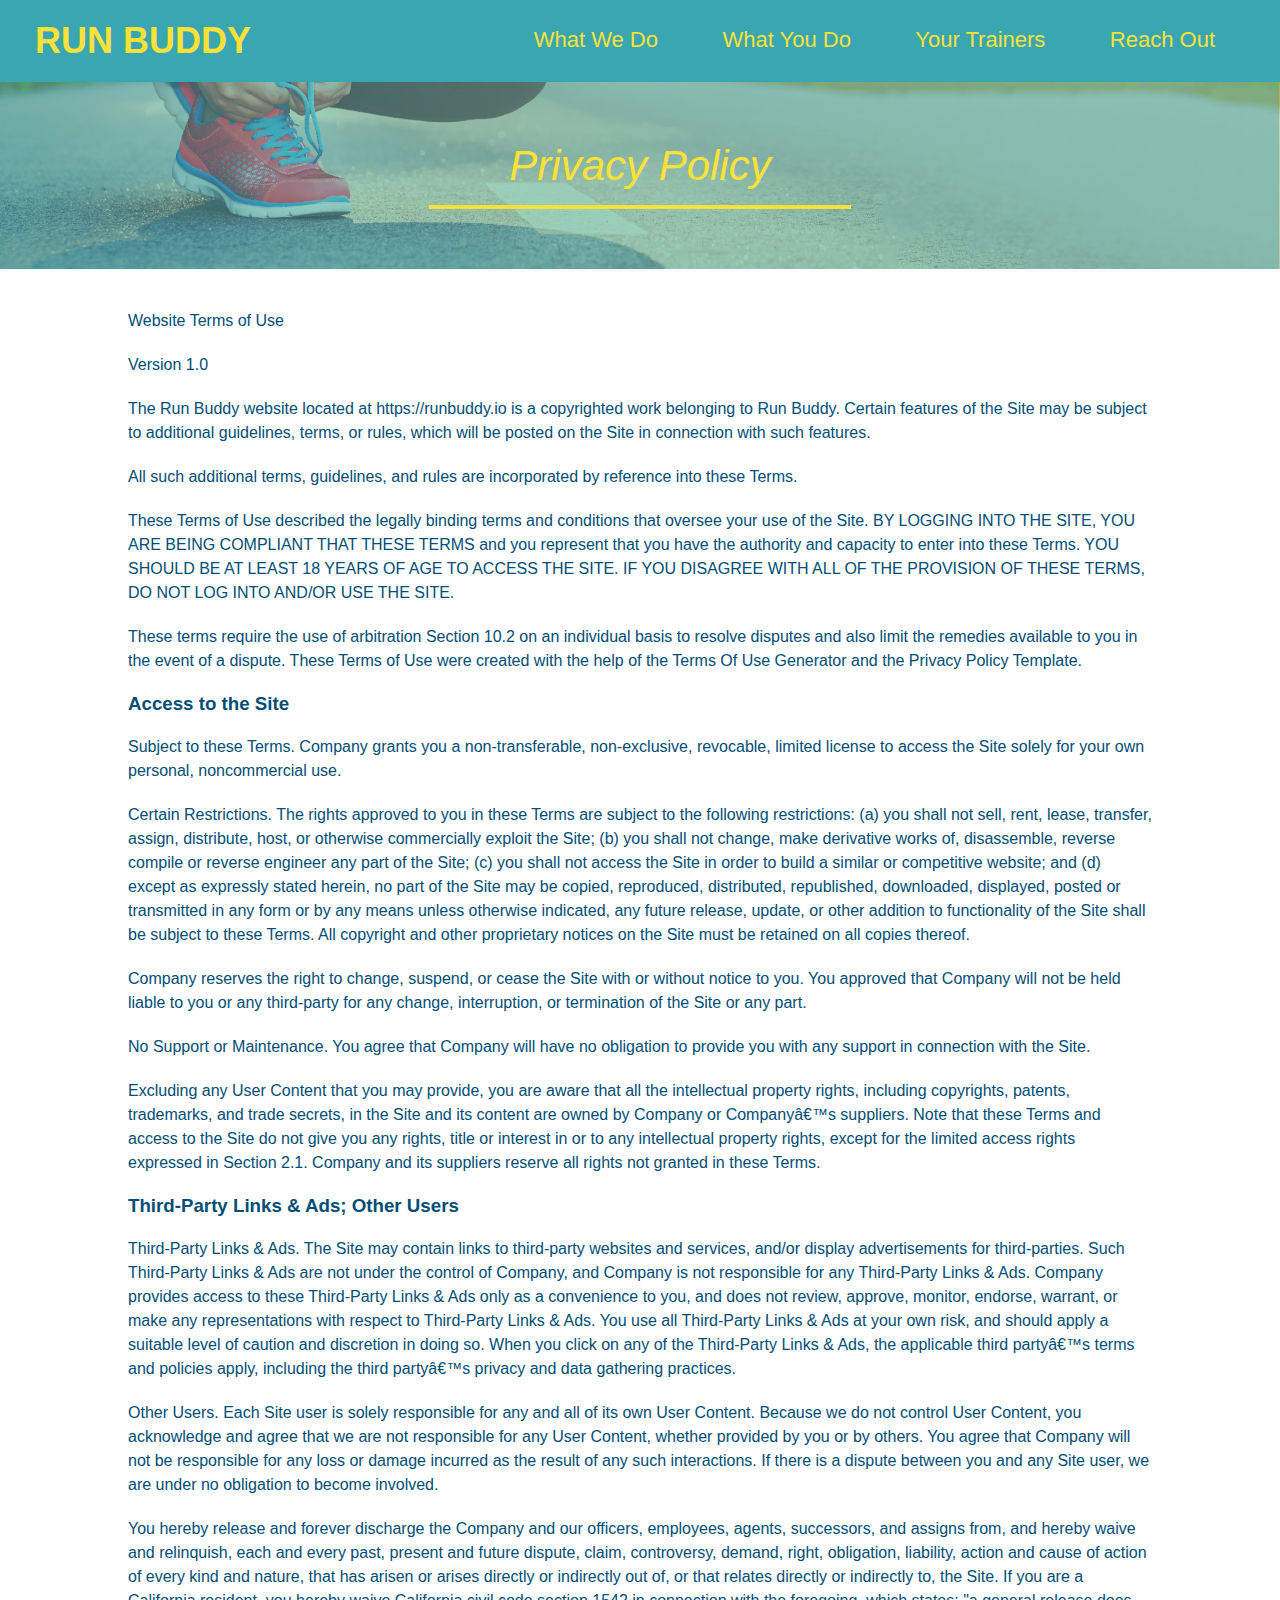
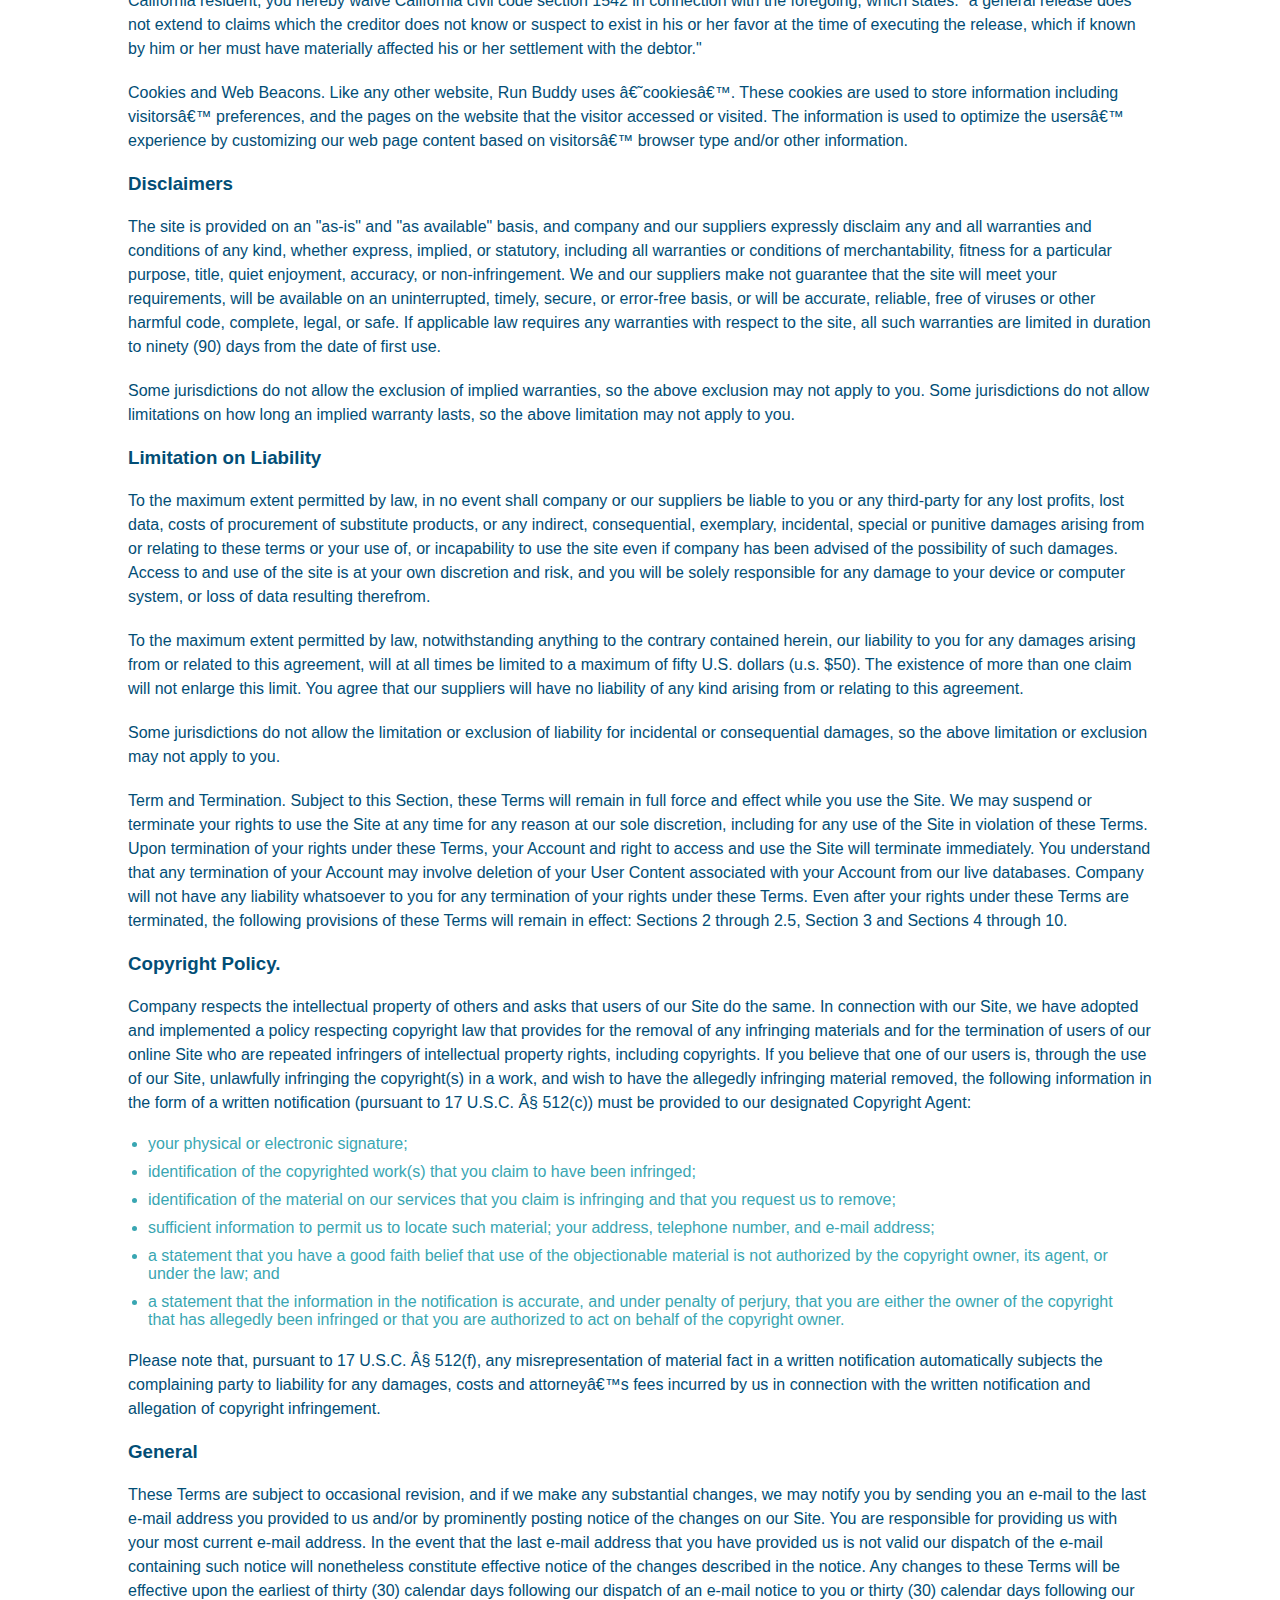
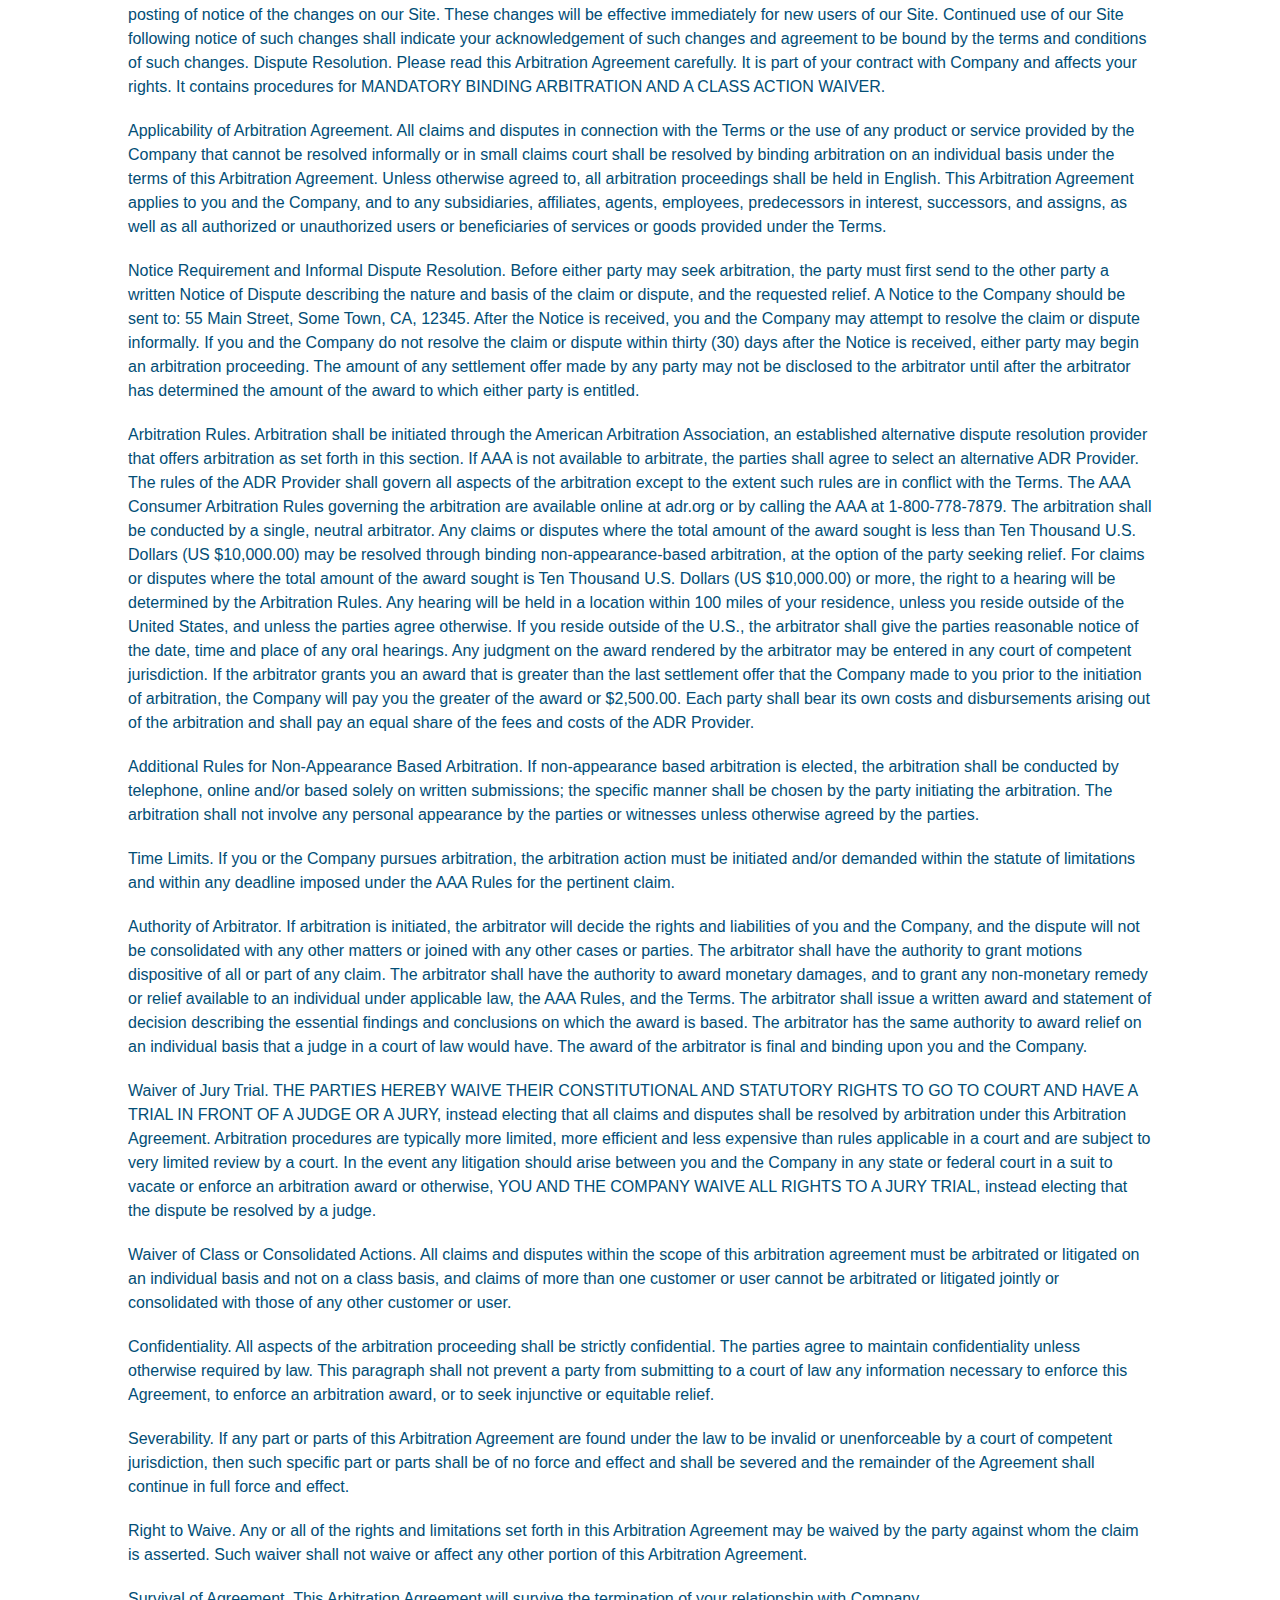
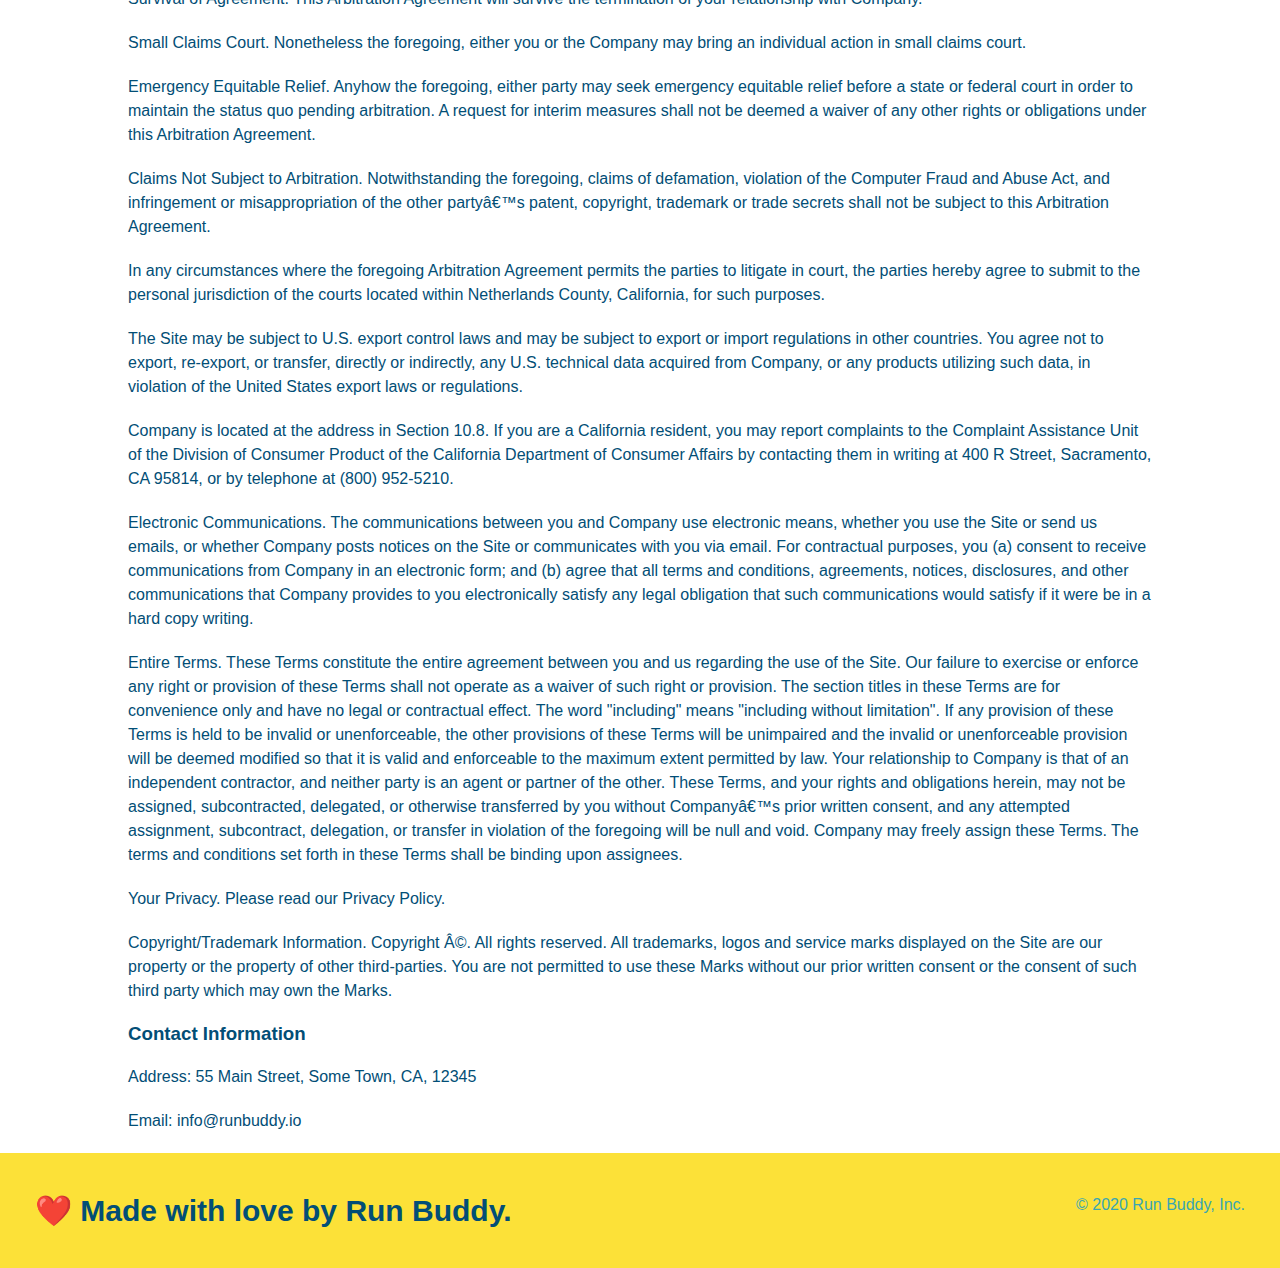
==== privacy-policy.html @ 2aa18a84 "Initial Commit" ====
<!DOCTYPE html>
<html lang="en">

<head>
    <!-- UTF-8 vs ASCII allows for symbols emojis and foreign languages -->
    <meta charset="UTF-8" />
    <Title>Privacy Policy - Run Buddy</Title>

    <link rel="stylesheet" href="./assets/css/style.css" />
    <link rel="stylesheet" href="./assets/css/secondary-styles.css" />
</head>

<body>
    <!-- navigation -->
    <header>
        <h1><a href="./index.html">RUN BUDDY</a></h1>
        <nav>
            <!-- Unordered List element -->
            <ul>
                <!-- List item element -->
                <li>
                    <!-- Anchor element -->
                    <a href="./index.html#what-we-do">What We Do</a>
                </li>
                <li>
                    <a href="./index.html#what-you-do">What You Do</a>
                </li>
                <li>
                    <a href="./index.html#your-trainers">Your Trainers</a>
                </li>
                <li>
                    <a href="./index.html#reach-out">Reach Out</a>
                </li>
            </ul>
        </nav>
    </header>
    <!-- hero/jumbotron -->
    <section class="hero">
        <h2 class="page-title">
            Privacy Policy
          </h2>
        
    </section>
    <article class="secondary-content">
        
      <p>
        Website Terms of Use
      </p>

      <p>
        Version 1.0
      </p>

      <p>
        The Run Buddy website located at https://runbuddy.io is a copyrighted work belonging to Run Buddy. Certain
        features of the Site may be subject to additional guidelines, terms, or rules, which will be posted on the Site
        in connection with such features.
      </p>

      <p>
        All such additional terms, guidelines, and rules are incorporated by reference into these Terms.
      </p>

      <p>
        These Terms of Use described the legally binding terms and conditions that oversee your use of the Site. BY
        LOGGING INTO THE SITE, YOU ARE BEING COMPLIANT THAT THESE TERMS and you represent that you have the authority
        and capacity to enter into these Terms. YOU SHOULD BE AT LEAST 18 YEARS OF AGE TO ACCESS THE SITE. IF YOU
        DISAGREE WITH ALL OF THE PROVISION OF THESE TERMS, DO NOT LOG INTO AND/OR USE THE SITE.
      </p>

      <p>
        These terms require the use of arbitration Section 10.2 on an individual basis to resolve disputes and also
        limit the remedies available to you in the event of a dispute. These Terms of Use were created with the help of
        the Terms Of Use Generator and the Privacy Policy Template.
      </p>

      <h3>
        Access to the Site
      </h3>

      <p>
        Subject to these Terms. Company grants you a non-transferable, non-exclusive, revocable, limited license to
        access the Site solely for your own personal, noncommercial use.
      </p>

      <p>
        Certain Restrictions. The rights approved to you in these Terms are subject to the following restrictions: (a)
        you shall not sell, rent, lease, transfer, assign, distribute, host, or otherwise commercially exploit the Site;
        (b) you shall not change, make derivative works of, disassemble, reverse compile or reverse engineer any part of
        the Site; (c) you shall not access the Site in order to build a similar or competitive website; and (d) except
        as expressly stated herein, no part of the Site may be copied, reproduced, distributed, republished, downloaded,
        displayed, posted or transmitted in any form or by any means unless otherwise indicated, any future release,
        update, or other addition to functionality of the Site shall be subject to these Terms. All copyright and other
        proprietary notices on the Site must be retained on all copies thereof.
      </p>

      <p>
        Company reserves the right to change, suspend, or cease the Site with or without notice to you. You approved
        that Company will not be held liable to you or any third-party for any change, interruption, or termination of
        the Site or any part.
      </p>

      <p>
        No Support or Maintenance. You agree that Company will have no obligation to provide you with any support in
        connection with the Site.
      </p>

      <p>
        Excluding any User Content that you may provide, you are aware that all the intellectual property rights,
        including copyrights, patents, trademarks, and trade secrets, in the Site and its content are owned by Company
        or Companyâ€™s suppliers. Note that these Terms and access to the Site do not give you any rights, title or
        interest in or to any intellectual property rights, except for the limited access rights expressed in Section
        2.1. Company and its suppliers reserve all rights not granted in these Terms.
      </p>

      <h3>
        Third-Party Links & Ads; Other Users
      </h3>

      <p>
        Third-Party Links & Ads. The Site may contain links to third-party websites and services, and/or display
        advertisements for third-parties. Such Third-Party Links & Ads are not under the control of Company, and Company
        is not responsible for any Third-Party Links & Ads. Company provides access to these Third-Party Links & Ads
        only as a convenience to you, and does not review, approve, monitor, endorse, warrant, or make any
        representations with respect to Third-Party Links & Ads. You use all Third-Party Links & Ads at your own risk,
        and should apply a suitable level of caution and discretion in doing so. When you click on any of the
        Third-Party Links & Ads, the applicable third partyâ€™s terms and policies apply, including the third partyâ€™s
        privacy and data gathering practices.
      </p>

      <p>
        Other Users. Each Site user is solely responsible for any and all of its own User Content. Because we do not
        control User Content, you acknowledge and agree that we are not responsible for any User Content, whether
        provided by you or by others. You agree that Company will not be responsible for any loss or damage incurred as
        the result of any such interactions. If there is a dispute between you and any Site user, we are under no
        obligation to become involved.
      </p>

      <p>
        You hereby release and forever discharge the Company and our officers, employees, agents, successors, and
        assigns from, and hereby waive and relinquish, each and every past, present and future dispute, claim,
        controversy, demand, right, obligation, liability, action and cause of action of every kind and nature, that has
        arisen or arises directly or indirectly out of, or that relates directly or indirectly to, the Site. If you are
        a California resident, you hereby waive California civil code section 1542 in connection with the foregoing,
        which states: "a general release does not extend to claims which the creditor does not know or suspect to exist
        in his or her favor at the time of executing the release, which if known by him or her must have materially
        affected his or her settlement with the debtor."
      </p>

      <p>
        Cookies and Web Beacons. Like any other website, Run Buddy uses â€˜cookiesâ€™. These cookies are used to store
        information including visitorsâ€™ preferences, and the pages on the website that the visitor accessed or visited.
        The information is used to optimize the usersâ€™ experience by customizing our web page content based on visitorsâ€™
        browser type and/or other information.
      </p>

      <h3>
        Disclaimers
      </h3>

      <p>
        The site is provided on an "as-is" and "as available" basis, and company and our suppliers expressly disclaim
        any and all warranties and conditions of any kind, whether express, implied, or statutory, including all
        warranties or conditions of merchantability, fitness for a particular purpose, title, quiet enjoyment, accuracy,
        or non-infringement. We and our suppliers make not guarantee that the site will meet your requirements, will be
        available on an uninterrupted, timely, secure, or error-free basis, or will be accurate, reliable, free of
        viruses or other harmful code, complete, legal, or safe. If applicable law requires any warranties with respect
        to the site, all such warranties are limited in duration to ninety (90) days from the date of first use.
      </p>

      <p>
        Some jurisdictions do not allow the exclusion of implied warranties, so the above exclusion may not apply to
        you. Some jurisdictions do not allow limitations on how long an implied warranty lasts, so the above limitation
        may not apply to you.
      </p>

      <h3>
        Limitation on Liability
      </h3>

      <p>
        To the maximum extent permitted by law, in no event shall company or our suppliers be liable to you or any
        third-party for any lost profits, lost data, costs of procurement of substitute products, or any indirect,
        consequential, exemplary, incidental, special or punitive damages arising from or relating to these terms or
        your use of, or incapability to use the site even if company has been advised of the possibility of such
        damages. Access to and use of the site is at your own discretion and risk, and you will be solely responsible
        for any damage to your device or computer system, or loss of data resulting therefrom.
      </p>

      <p>
        To the maximum extent permitted by law, notwithstanding anything to the contrary contained herein, our liability
        to you for any damages arising from or related to this agreement, will at all times be limited to a maximum of
        fifty U.S. dollars (u.s. $50). The existence of more than one claim will not enlarge this limit. You agree that
        our suppliers will have no liability of any kind arising from or relating to this agreement.
      </p>

      <p>
        Some jurisdictions do not allow the limitation or exclusion of liability for incidental or consequential
        damages, so the above limitation or exclusion may not apply to you.
      </p>

      <p>
        Term and Termination. Subject to this Section, these Terms will remain in full force and effect while you use
        the Site. We may suspend or terminate your rights to use the Site at any time for any reason at our sole
        discretion, including for any use of the Site in violation of these Terms. Upon termination of your rights under
        these Terms, your Account and right to access and use the Site will terminate immediately. You understand that
        any termination of your Account may involve deletion of your User Content associated with your Account from our
        live databases. Company will not have any liability whatsoever to you for any termination of your rights under
        these Terms. Even after your rights under these Terms are terminated, the following provisions of these Terms
        will remain in effect: Sections 2 through 2.5, Section 3 and Sections 4 through 10.
      </p>

      <h3>
        Copyright Policy.
      </h3>

      <p>
        Company respects the intellectual property of others and asks that users of our Site do the same. In connection
        with our Site, we have adopted and implemented a policy respecting copyright law that provides for the removal
        of any infringing materials and for the termination of users of our online Site who are repeated infringers of
        intellectual property rights, including copyrights. If you believe that one of our users is, through the use of
        our Site, unlawfully infringing the copyright(s) in a work, and wish to have the allegedly infringing material
        removed, the following information in the form of a written notification (pursuant to 17 U.S.C. Â§ 512(c)) must
        be provided to our designated Copyright Agent:
      </p>

      <ul>
        <li>
          your physical or electronic signature;
        </li>
        <li>
          identification of the copyrighted work(s) that you claim to have been infringed;
        </li>
        <li>
          identification of the material on our services that you claim is infringing and that you request us to remove;
        </li>
        <li>
          sufficient information to permit us to locate such material; your address, telephone number, and e-mail
          address;
        </li>
        <li>
          a statement that you have a good faith belief that use of the objectionable material is not authorized by the
          copyright owner, its agent, or under the law; and
        </li>
        <li>
          a statement that the information in the notification is accurate, and under penalty of perjury, that you are
          either the owner of the copyright that has allegedly been infringed or that you are authorized to act on
          behalf of the copyright owner.
        </li>
      </ul>

      <p>
        Please note that, pursuant to 17 U.S.C. Â§ 512(f), any misrepresentation of material fact in a written
        notification automatically subjects the complaining party to liability for any damages, costs and attorneyâ€™s
        fees incurred by us in connection with the written notification and allegation of copyright infringement.
      </p>

      <h3>
        General
      </h3>

      <p>
        These Terms are subject to occasional revision, and if we make any substantial changes, we may notify you by
        sending you an e-mail to the last e-mail address you provided to us and/or by prominently posting notice of the
        changes on our Site. You are responsible for providing us with your most current e-mail address. In the event
        that the last e-mail address that you have provided us is not valid our dispatch of the e-mail containing such
        notice will nonetheless constitute effective notice of the changes described in the notice. Any changes to these
        Terms will be effective upon the earliest of thirty (30) calendar days following our dispatch of an e-mail
        notice to you or thirty (30) calendar days following our posting of notice of the changes on our Site. These
        changes will be effective immediately for new users of our Site. Continued use of our Site following notice of
        such changes shall indicate your acknowledgement of such changes and agreement to be bound by the terms and
        conditions of such changes. Dispute Resolution. Please read this Arbitration Agreement carefully. It is part of
        your contract with Company and affects your rights. It contains procedures for MANDATORY BINDING ARBITRATION AND
        A CLASS ACTION WAIVER.
      </p>

      <p>
        Applicability of Arbitration Agreement. All claims and disputes in connection with the Terms or the use of any
        product or service provided by the Company that cannot be resolved informally or in small claims court shall be
        resolved by binding arbitration on an individual basis under the terms of this Arbitration Agreement. Unless
        otherwise agreed to, all arbitration proceedings shall be held in English. This Arbitration Agreement applies to
        you and the Company, and to any subsidiaries, affiliates, agents, employees, predecessors in interest,
        successors, and assigns, as well as all authorized or unauthorized users or beneficiaries of services or goods
        provided under the Terms.
      </p>

      <p>
        Notice Requirement and Informal Dispute Resolution. Before either party may seek arbitration, the party must
        first send to the other party a written Notice of Dispute describing the nature and basis of the claim or
        dispute, and the requested relief. A Notice to the Company should be sent to: 55 Main Street, Some Town, CA,
        12345. After the Notice is received, you and the Company may attempt to resolve the claim or dispute informally.
        If you and the Company do not resolve the claim or dispute within thirty (30) days after the Notice is received,
        either party may begin an arbitration proceeding. The amount of any settlement offer made by any party may not
        be disclosed to the arbitrator until after the arbitrator has determined the amount of the award to which either
        party is entitled.
      </p>

      <p>
        Arbitration Rules. Arbitration shall be initiated through the American Arbitration Association, an established
        alternative dispute resolution provider that offers arbitration as set forth in this section. If AAA is not
        available to arbitrate, the parties shall agree to select an alternative ADR Provider. The rules of the ADR
        Provider shall govern all aspects of the arbitration except to the extent such rules are in conflict with the
        Terms. The AAA Consumer Arbitration Rules governing the arbitration are available online at adr.org or by
        calling the AAA at 1-800-778-7879. The arbitration shall be conducted by a single, neutral arbitrator. Any
        claims or disputes where the total amount of the award sought is less than Ten Thousand U.S. Dollars (US
        $10,000.00) may be resolved through binding non-appearance-based arbitration, at the option of the party seeking
        relief. For claims or disputes where the total amount of the award sought is Ten Thousand U.S. Dollars (US
        $10,000.00) or more, the right to a hearing will be determined by the Arbitration Rules. Any hearing will be
        held in a location within 100 miles of your residence, unless you reside outside of the United States, and
        unless the parties agree otherwise. If you reside outside of the U.S., the arbitrator shall give the parties
        reasonable notice of the date, time and place of any oral hearings. Any judgment on the award rendered by the
        arbitrator may be entered in any court of competent jurisdiction. If the arbitrator grants you an award that is
        greater than the last settlement offer that the Company made to you prior to the initiation of arbitration, the
        Company will pay you the greater of the award or $2,500.00. Each party shall bear its own costs and
        disbursements arising out of the arbitration and shall pay an equal share of the fees and costs of the ADR
        Provider.
      </p>

      <p>
        Additional Rules for Non-Appearance Based Arbitration. If non-appearance based arbitration is elected, the
        arbitration shall be conducted by telephone, online and/or based solely on written submissions; the specific
        manner shall be chosen by the party initiating the arbitration. The arbitration shall not involve any personal
        appearance by the parties or witnesses unless otherwise agreed by the parties.
      </p>

      <p>
        Time Limits. If you or the Company pursues arbitration, the arbitration action must be initiated and/or demanded
        within the statute of limitations and within any deadline imposed under the AAA Rules for the pertinent claim.
      </p>

      <p>
        Authority of Arbitrator. If arbitration is initiated, the arbitrator will decide the rights and liabilities of
        you and the Company, and the dispute will not be consolidated with any other matters or joined with any other
        cases or parties. The arbitrator shall have the authority to grant motions dispositive of all or part of any
        claim. The arbitrator shall have the authority to award monetary damages, and to grant any non-monetary remedy
        or relief available to an individual under applicable law, the AAA Rules, and the Terms. The arbitrator shall
        issue a written award and statement of decision describing the essential findings and conclusions on which the
        award is based. The arbitrator has the same authority to award relief on an individual basis that a judge in a
        court of law would have. The award of the arbitrator is final and binding upon you and the Company.
      </p>

      <p>
        Waiver of Jury Trial. THE PARTIES HEREBY WAIVE THEIR CONSTITUTIONAL AND STATUTORY RIGHTS TO GO TO COURT AND HAVE
        A TRIAL IN FRONT OF A JUDGE OR A JURY, instead electing that all claims and disputes shall be resolved by
        arbitration under this Arbitration Agreement. Arbitration procedures are typically more limited, more efficient
        and less expensive than rules applicable in a court and are subject to very limited review by a court. In the
        event any litigation should arise between you and the Company in any state or federal court in a suit to vacate
        or enforce an arbitration award or otherwise, YOU AND THE COMPANY WAIVE ALL RIGHTS TO A JURY TRIAL, instead
        electing that the dispute be resolved by a judge.
      </p>

      <p>
        Waiver of Class or Consolidated Actions. All claims and disputes within the scope of this arbitration agreement
        must be arbitrated or litigated on an individual basis and not on a class basis, and claims of more than one
        customer or user cannot be arbitrated or litigated jointly or consolidated with those of any other customer or
        user.
      </p>

      <p>
        Confidentiality. All aspects of the arbitration proceeding shall be strictly confidential. The parties agree to
        maintain confidentiality unless otherwise required by law. This paragraph shall not prevent a party from
        submitting to a court of law any information necessary to enforce this Agreement, to enforce an arbitration
        award, or to seek injunctive or equitable relief.
      </p>

      <p>
        Severability. If any part or parts of this Arbitration Agreement are found under the law to be invalid or
        unenforceable by a court of competent jurisdiction, then such specific part or parts shall be of no force and
        effect and shall be severed and the remainder of the Agreement shall continue in full force and effect.
      </p>

      <p>
        Right to Waive. Any or all of the rights and limitations set forth in this Arbitration Agreement may be waived
        by the party against whom the claim is asserted. Such waiver shall not waive or affect any other portion of this
        Arbitration Agreement.
      </p>

      <p>
        Survival of Agreement. This Arbitration Agreement will survive the termination of your relationship with
        Company.
      </p>

      <p>
        Small Claims Court. Nonetheless the foregoing, either you or the Company may bring an individual action in small
        claims court.
      </p>

      <p>
        Emergency Equitable Relief. Anyhow the foregoing, either party may seek emergency equitable relief before a
        state or federal court in order to maintain the status quo pending arbitration. A request for interim measures
        shall not be deemed a waiver of any other rights or obligations under this Arbitration Agreement.
      </p>

      <p>
        Claims Not Subject to Arbitration. Notwithstanding the foregoing, claims of defamation, violation of the
        Computer Fraud and Abuse Act, and infringement or misappropriation of the other partyâ€™s patent, copyright,
        trademark or trade secrets shall not be subject to this Arbitration Agreement.
      </p>

      <p>
        In any circumstances where the foregoing Arbitration Agreement permits the parties to litigate in court, the
        parties hereby agree to submit to the personal jurisdiction of the courts located within Netherlands County,
        California, for such purposes.
      </p>

      <p>
        The Site may be subject to U.S. export control laws and may be subject to export or import regulations in other
        countries. You agree not to export, re-export, or transfer, directly or indirectly, any U.S. technical data
        acquired from Company, or any products utilizing such data, in violation of the United States export laws or
        regulations.
      </p>

      <p>
        Company is located at the address in Section 10.8. If you are a California resident, you may report complaints
        to the Complaint Assistance Unit of the Division of Consumer Product of the California Department of Consumer
        Affairs by contacting them in writing at 400 R Street, Sacramento, CA 95814, or by telephone at (800) 952-5210.
      </p>

      <p>
        Electronic Communications. The communications between you and Company use electronic means, whether you use the
        Site or send us emails, or whether Company posts notices on the Site or communicates with you via email. For
        contractual purposes, you (a) consent to receive communications from Company in an electronic form; and (b)
        agree that all terms and conditions, agreements, notices, disclosures, and other communications that Company
        provides to you electronically satisfy any legal obligation that such communications would satisfy if it were be
        in a hard copy writing.
      </p>

      <p>
        Entire Terms. These Terms constitute the entire agreement between you and us regarding the use of the Site. Our
        failure to exercise or enforce any right or provision of these Terms shall not operate as a waiver of such right
        or provision. The section titles in these Terms are for convenience only and have no legal or contractual
        effect. The word "including" means "including without limitation". If any provision of these Terms is held to be
        invalid or unenforceable, the other provisions of these Terms will be unimpaired and the invalid or
        unenforceable provision will be deemed modified so that it is valid and enforceable to the maximum extent
        permitted by law. Your relationship to Company is that of an independent contractor, and neither party is an
        agent or partner of the other. These Terms, and your rights and obligations herein, may not be assigned,
        subcontracted, delegated, or otherwise transferred by you without Companyâ€™s prior written consent, and any
        attempted assignment, subcontract, delegation, or transfer in violation of the foregoing will be null and void.
        Company may freely assign these Terms. The terms and conditions set forth in these Terms shall be binding upon
        assignees.
      </p>

      <p>
        Your Privacy. Please read our Privacy Policy.
      </p>

      <p>
        Copyright/Trademark Information. Copyright Â©. All rights reserved. All trademarks, logos and service marks
        displayed on the Site are our property or the property of other third-parties. You are not permitted to use
        these Marks without our prior written consent or the consent of such third party which may own the Marks.
      </p>

      <h3>
        Contact Information
      </h3>

      <p>
        Address: 55 Main Street, Some Town, CA, 12345
      </p>

      <p>
        Email: info@runbuddy.io
      </p>

    </article>


    <!-- footer -->
    <footer>
        <h2>❤️ Made with love by Run Buddy.</h2>
        <div>
            &copy; 2020 Run Buddy, Inc.
        </div>
    </footer>

</body>

</html>
---- assets/css/style.css ----
/* Global Styles */
* {
     margin: 0;
     padding: 0;
     box-sizing: border-box;
}
body{
     color: #39a6b2;
     font-family: Helvetica, Arial, sans-serif;
}
section {
     padding: 60px;
}
.text-left {
     text-align: left;
   }
   
.text-right {
     text-align: right;
   }
/* End Global styles */

/* Header Styles */
header{
     padding: 20px 35px;
     background-color: #39a6b2;
}
header h1{
     font-weight: bold;
     font-size: 36px;
     color: #fce138;
     margin: 0;
     display: inline;
}
header a {
     color: #fce138;
     text-decoration: none;
}
header nav{
     float: right;
     margin: 7px 0;
}
header nav ul li {
     display: inline;
}
header nav ul li a{
     margin: 0 30px;
     font-weight: lighter;
     font-size: 22px;
}
/* End Header Styles */

/* Footer Styles */
footer{
     background: #fce138;
     width: 100%;
     padding: 40px 35px;
}
footer h2{
     display: inline;
     color: #024e76;
     font-size: 30px;
     margin: 0;
}
footer div{
     float: right;
     line-height: 1.5;
     text-align: right;
}
footer a{
     color: #024e76;
}
/* End Footer Styles */

/* Hero Styles */
.hero {
     background-image: url("../images/hero-bg.jpg");
     background-size: cover;
     background-position: center;
     height: 600px;
     position: relative;
}
.hero-form{
     border: solid 3px #024e76;
     background-color: #fce138;
     padding: 20px;
     width: 500px;
     color: #024e76;
     position: absolute;
     bottom: 120px;
     right: 140px;
}
.hero-form h3{
     font-size: x-large;
}
.hero-form p{
     margin: 5px 0 15px 0;
}
.hero-form label{
     margin: 0 5px;
}
.hero-form button{
     color: #fce138;
     background-color: #024e76;
     border: none;
     padding: 10px 20px;
     font-size: 16px;
}
.form-input{
     border: 1px solid #024e76;
     display: block;
     padding: 7px 15px;
     font-size: 16px;
     color: #024e76;
     width: 100%;
     margin-bottom: 15px;
}
/* End Hero Styles */

.intro{
     text-align: center;
}

.intro p {
     line-height: 1.7;
     color: #39a6b2;
     width: 80%;
     font-size: 20px;
     margin: 0 auto;
   }

.steps { 
     text-align: center;
     background: #fce138;
   }

.steps div{
     margin-bottom: 80px;
}

.steps img {
     width: 15%;
     margin: 10px 0;
}
.steps h3 {
     color: #024e76;
     font-size: 46px;
     margin-top: 10px;
}
.steps p {
     color: #39a6b2;
     font-size: 23px;
}
.steps span {
     font-size: 38px;
   }
.section-title {
     font-size: 55px;
     color: #024e76;
     margin-bottom: 35px;
     padding: 0 100px 20px 100px;
     display: inline-block;
     border-bottom: 3px solid;
   }
   
.primary-border {
     border-color: #fce138;
   }
   
.secondary-border {
     border-color: #39a6b2;
   }

   /* Trainer Styles */

.trainers {
     text-align: center;
   }
.trainer {
     width: 900px;
     margin: 0 auto 30px auto;
     background: #024e76;
     color: #fce138;
     overflow: auto;
   }
.trainer img {
     width: 35%;
     float: left;
   }
   
.trainer-bio {
     padding: 35px;
     float: left;
     width: 65%;
   }
.trainer-bio h3 {
     font-size: 32px;
     margin-bottom: 8px;
   }
   
.trainer-bio h4 {
     font-weight: lighter;
     font-size: 26px;
     margin-bottom: 25px;
   }
   
.trainer-bio p {
     font-size: 17px;
     line-height: 1.3;
   }

   /* End Trainer Styles */

   /* Contact Styles */

.contact{
     background: #024e76;
     text-align: center;
}
.contact h2{
     color: #fce138;
}
.contact-info iframe {
     width: 400px;
     height: 400px;
   }

.contact-info div {
     width: 410px;
     display: inline-block;
     vertical-align: top;
     text-align: left;
     margin: 30px 0 0 60px;
     color: white;
   }
   .contact-info h3 {
     color: #fce138;
     font-size: 32px;
   }
   
   .contact-info p, .contact-info address {
     margin: 20px 0;
     line-height: 1.5;
     font-size: 20px;
     font-style: normal;
   }
   
   .contact-info a {
     color: #fce138;
   }
---- assets/css/secondary-styles.css ----
.hero {
    background-position: bottom;
    height: auto;
    text-align: center;
    margin-bottom: 40px;
  }
  .page-title{
      color: #fce138;
      display: inline-block;
      border-bottom: 4px solid #fce138;
      padding: 0 80px 15px 80px;
      font-weight: normal;
      font-size: 42px;
      font-style: italic;
  }
  .secondary-content{
      width: 80%;
      margin: 0 auto;
      color: #024e76;
  }
  .secondary-content h3{
      font-style: 25px;
      margin: 20px 0;
  }
  .secondary-content p{
      font-size: 16px;
      line-height: 1.5;
      margin: 20px 0;
  }
  .secondary-content ul{
      margin: 15px 20px;
  }
  .secondary-content li{
      color: #39a6b2;
      margin: 10px 0;
  }
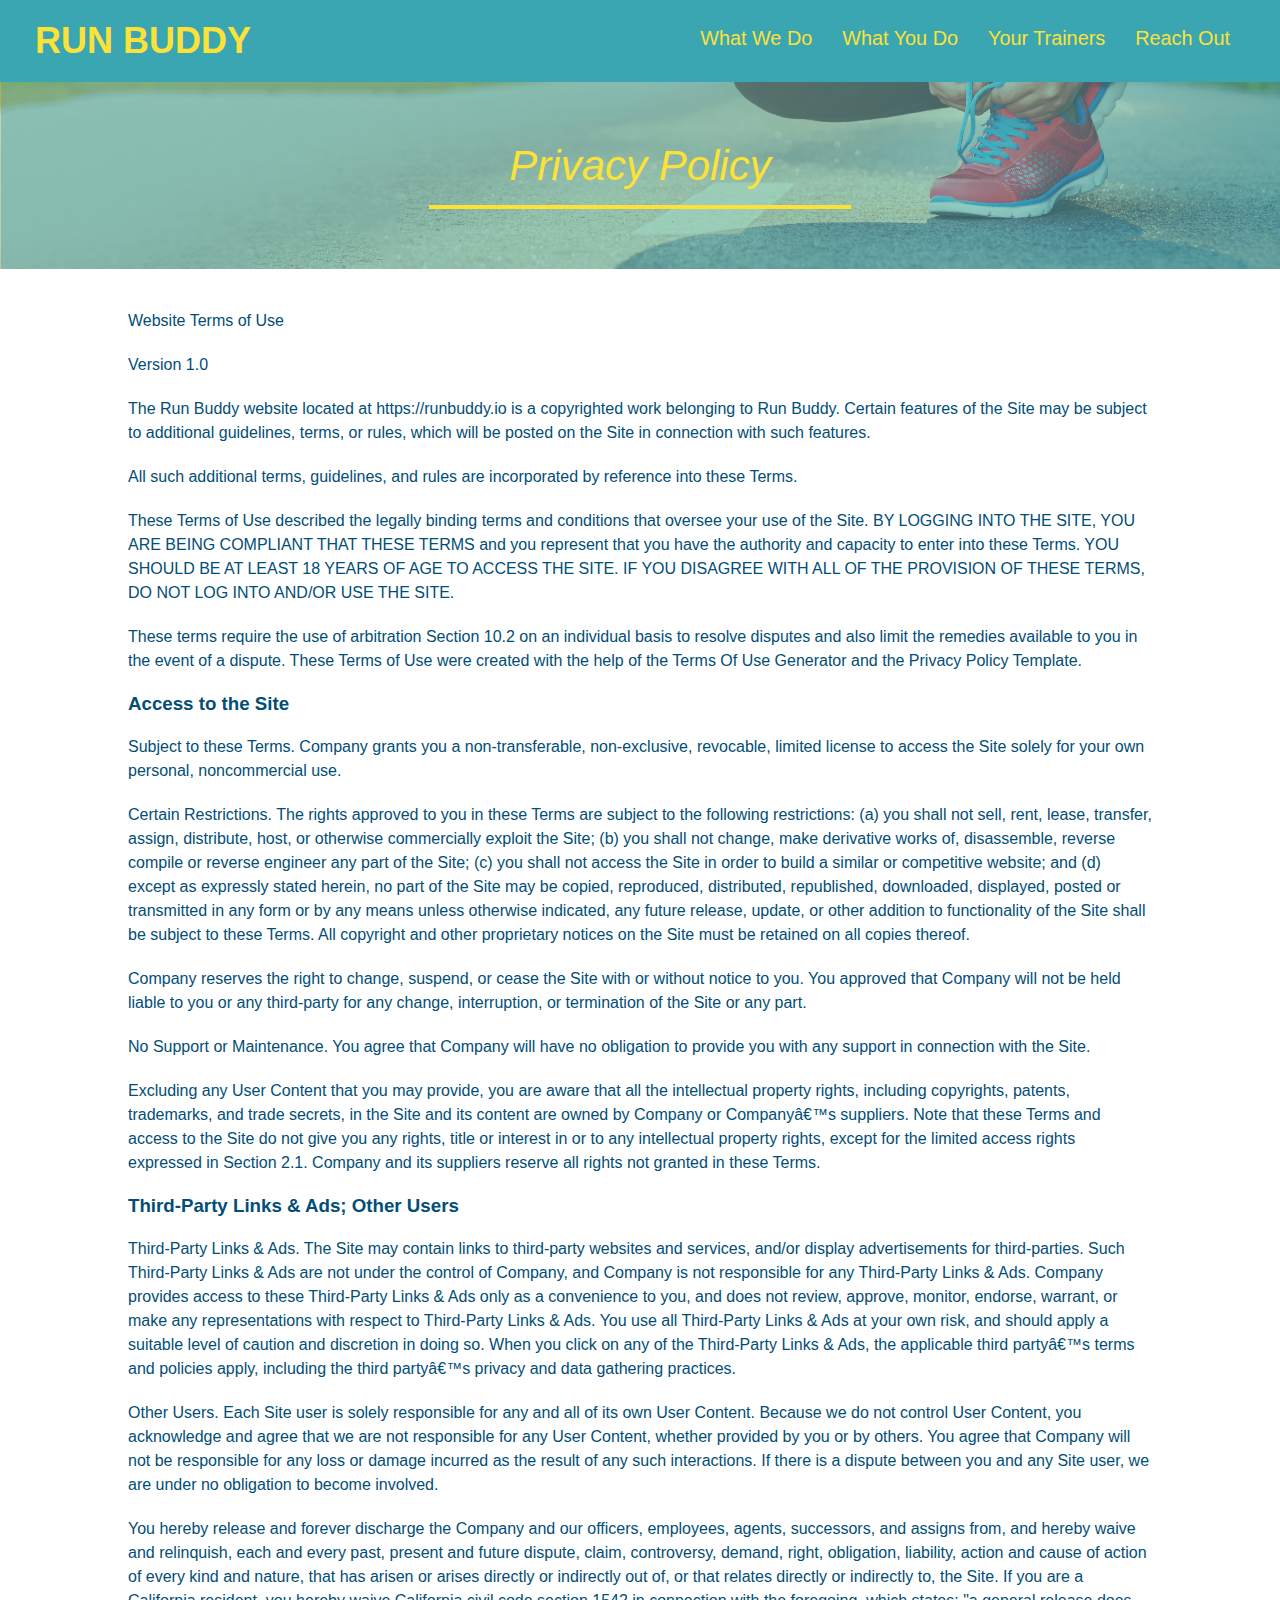
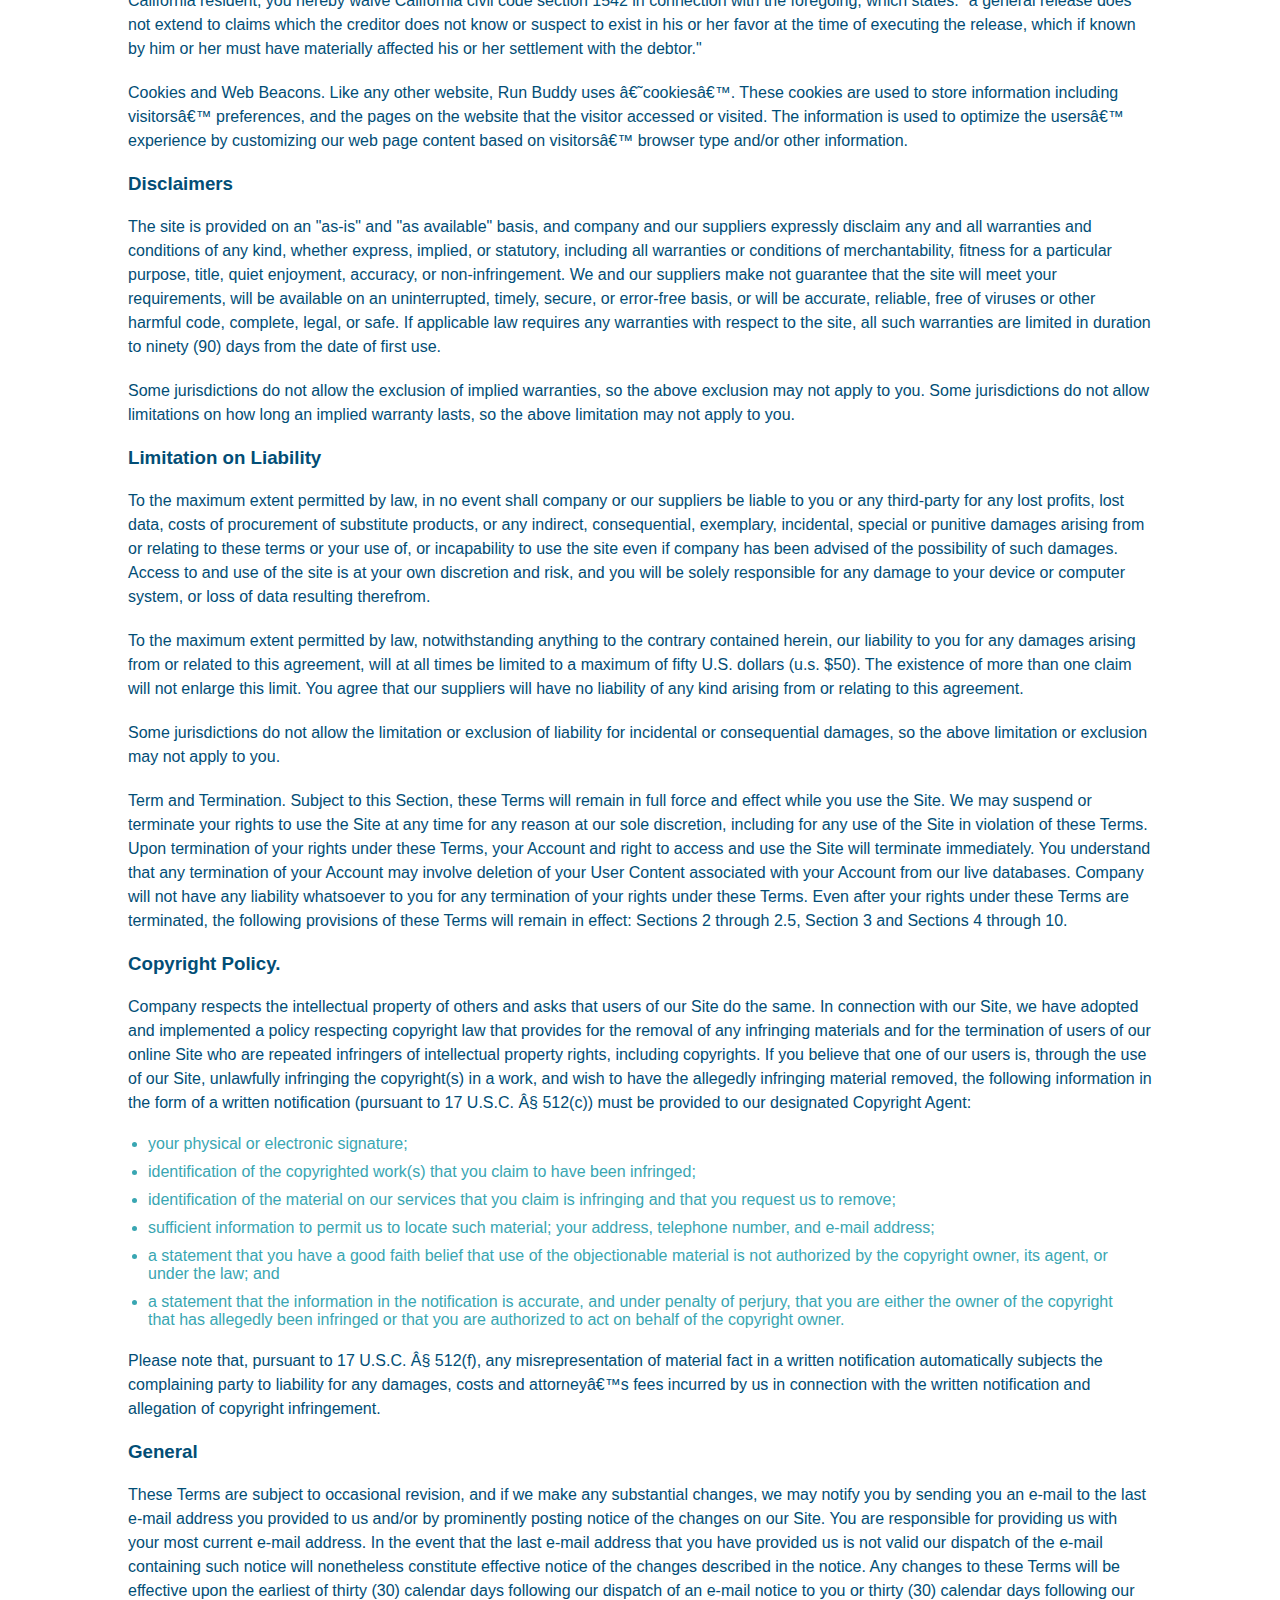
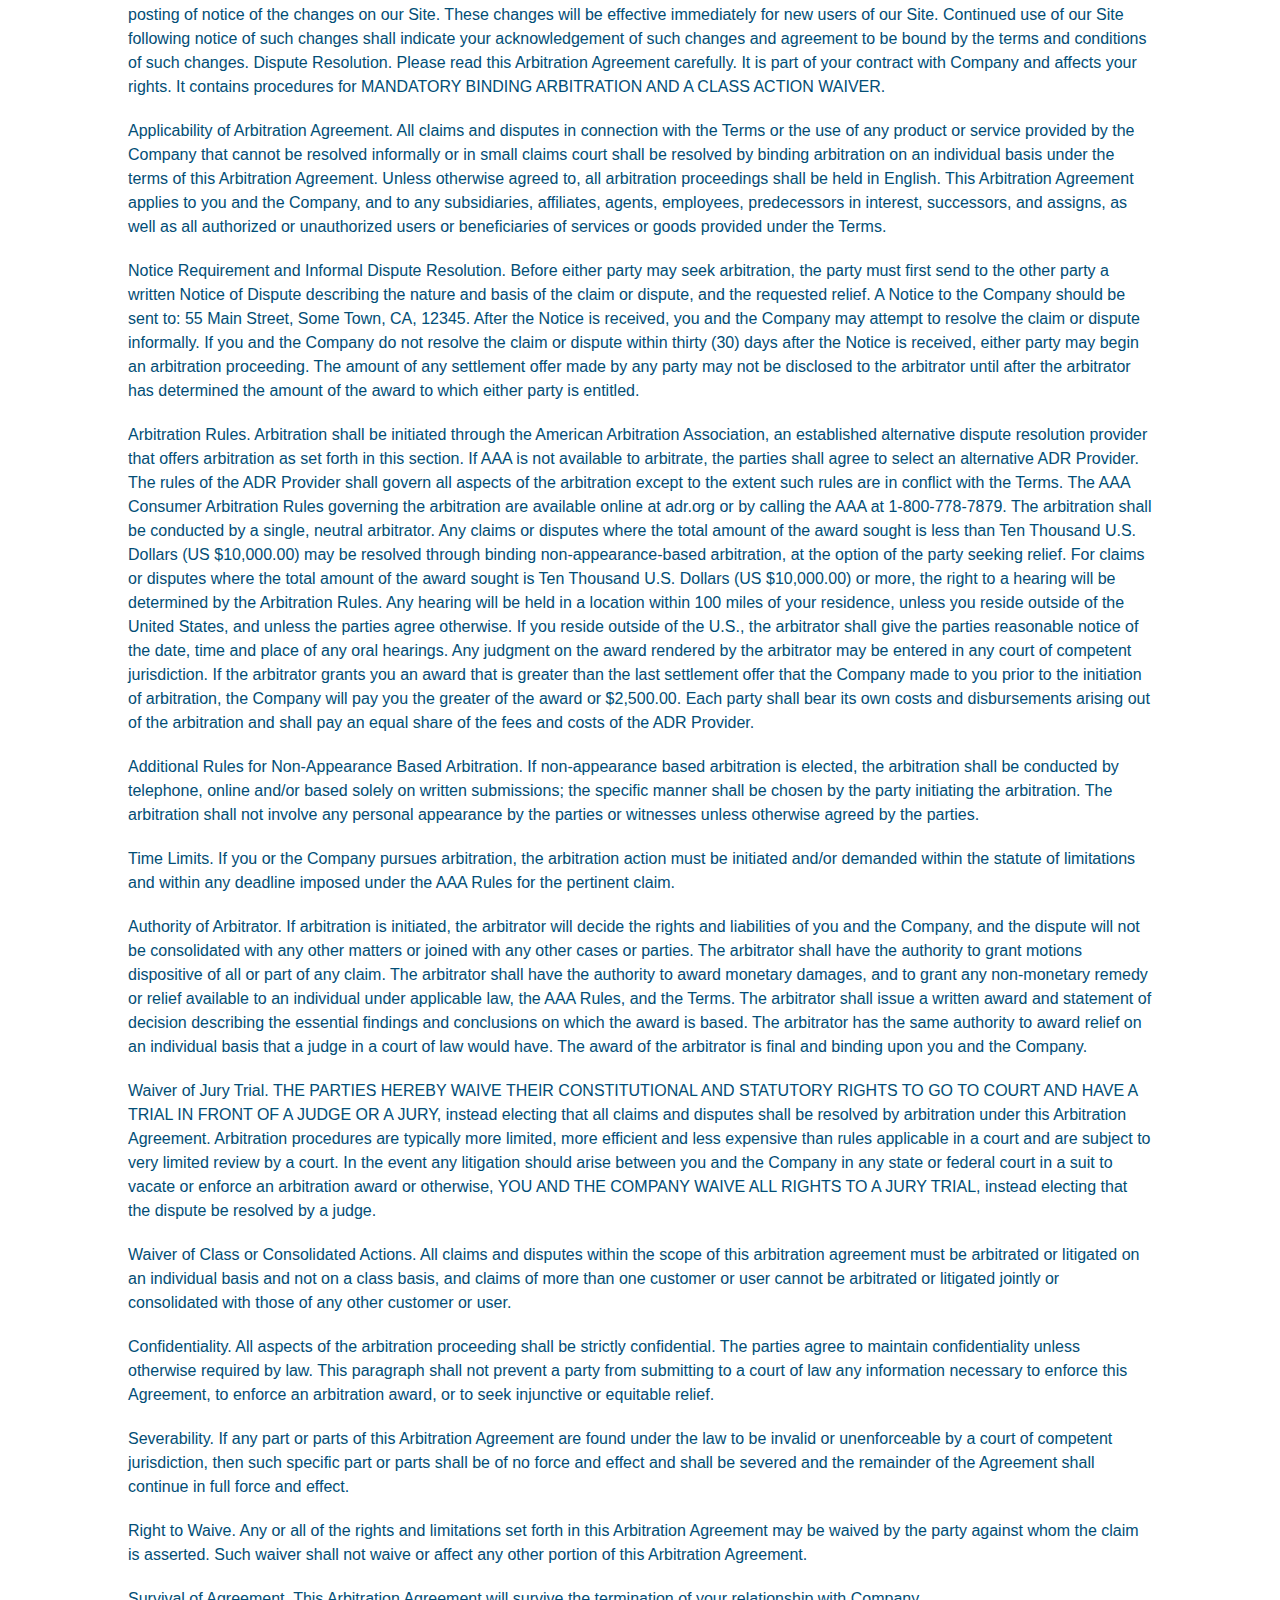
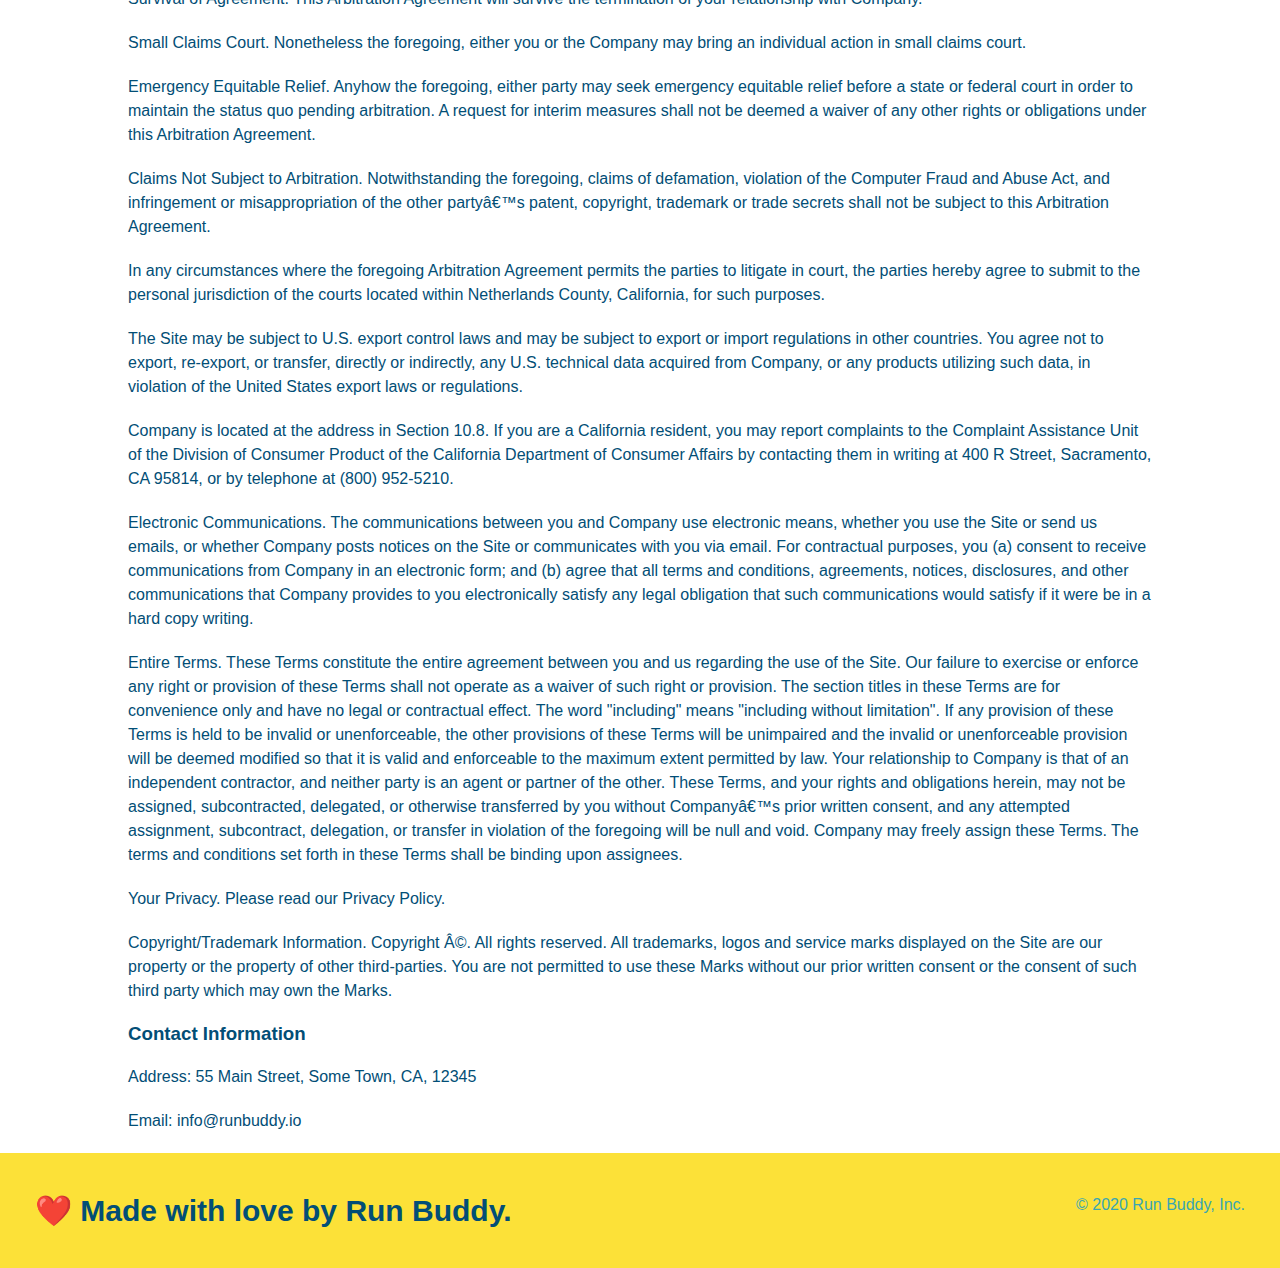
==== commit 9a23e6fb: "Added Media Queries" ====
--- a/privacy-policy.html
+++ b/privacy-policy.html
@@ -2,476 +2,479 @@
 <html lang="en">
 
 <head>
-    <!-- UTF-8 vs ASCII allows for symbols emojis and foreign languages -->
-    <meta charset="UTF-8" />
-    <Title>Privacy Policy - Run Buddy</Title>
-
-    <link rel="stylesheet" href="./assets/css/style.css" />
-    <link rel="stylesheet" href="./assets/css/secondary-styles.css" />
+  <!-- UTF-8 vs ASCII allows for symbols emojis and foreign languages -->
+  <meta charset="UTF-8" />
+  <meta name="viewport" content="width=device-width, initial-scale=1.0" />
+
+  <Title>Privacy Policy - Run Buddy</Title>
+
+  <link rel="stylesheet" href="./assets/css/style.css" />
+  <link rel="stylesheet" href="./assets/css/secondary-styles.css" />
 </head>
 
 <body>
-    <!-- navigation -->
-    <header>
-        <h1><a href="./index.html">RUN BUDDY</a></h1>
-        <nav>
-            <!-- Unordered List element -->
-            <ul>
-                <!-- List item element -->
-                <li>
-                    <!-- Anchor element -->
-                    <a href="./index.html#what-we-do">What We Do</a>
-                </li>
-                <li>
-                    <a href="./index.html#what-you-do">What You Do</a>
-                </li>
-                <li>
-                    <a href="./index.html#your-trainers">Your Trainers</a>
-                </li>
-                <li>
-                    <a href="./index.html#reach-out">Reach Out</a>
-                </li>
-            </ul>
-        </nav>
-    </header>
-    <!-- hero/jumbotron -->
-    <section class="hero">
-        <h2 class="page-title">
-            Privacy Policy
-          </h2>
-        
-    </section>
-    <article class="secondary-content">
-        
-      <p>
-        Website Terms of Use
-      </p>
-
-      <p>
-        Version 1.0
-      </p>
-
-      <p>
-        The Run Buddy website located at https://runbuddy.io is a copyrighted work belonging to Run Buddy. Certain
-        features of the Site may be subject to additional guidelines, terms, or rules, which will be posted on the Site
-        in connection with such features.
-      </p>
-
-      <p>
-        All such additional terms, guidelines, and rules are incorporated by reference into these Terms.
-      </p>
-
-      <p>
-        These Terms of Use described the legally binding terms and conditions that oversee your use of the Site. BY
-        LOGGING INTO THE SITE, YOU ARE BEING COMPLIANT THAT THESE TERMS and you represent that you have the authority
-        and capacity to enter into these Terms. YOU SHOULD BE AT LEAST 18 YEARS OF AGE TO ACCESS THE SITE. IF YOU
-        DISAGREE WITH ALL OF THE PROVISION OF THESE TERMS, DO NOT LOG INTO AND/OR USE THE SITE.
-      </p>
-
-      <p>
-        These terms require the use of arbitration Section 10.2 on an individual basis to resolve disputes and also
-        limit the remedies available to you in the event of a dispute. These Terms of Use were created with the help of
-        the Terms Of Use Generator and the Privacy Policy Template.
-      </p>
-
-      <h3>
-        Access to the Site
-      </h3>
-
-      <p>
-        Subject to these Terms. Company grants you a non-transferable, non-exclusive, revocable, limited license to
-        access the Site solely for your own personal, noncommercial use.
-      </p>
-
-      <p>
-        Certain Restrictions. The rights approved to you in these Terms are subject to the following restrictions: (a)
-        you shall not sell, rent, lease, transfer, assign, distribute, host, or otherwise commercially exploit the Site;
-        (b) you shall not change, make derivative works of, disassemble, reverse compile or reverse engineer any part of
-        the Site; (c) you shall not access the Site in order to build a similar or competitive website; and (d) except
-        as expressly stated herein, no part of the Site may be copied, reproduced, distributed, republished, downloaded,
-        displayed, posted or transmitted in any form or by any means unless otherwise indicated, any future release,
-        update, or other addition to functionality of the Site shall be subject to these Terms. All copyright and other
-        proprietary notices on the Site must be retained on all copies thereof.
-      </p>
-
-      <p>
-        Company reserves the right to change, suspend, or cease the Site with or without notice to you. You approved
-        that Company will not be held liable to you or any third-party for any change, interruption, or termination of
-        the Site or any part.
-      </p>
-
-      <p>
-        No Support or Maintenance. You agree that Company will have no obligation to provide you with any support in
-        connection with the Site.
-      </p>
-
-      <p>
-        Excluding any User Content that you may provide, you are aware that all the intellectual property rights,
-        including copyrights, patents, trademarks, and trade secrets, in the Site and its content are owned by Company
-        or Companyâ€™s suppliers. Note that these Terms and access to the Site do not give you any rights, title or
-        interest in or to any intellectual property rights, except for the limited access rights expressed in Section
-        2.1. Company and its suppliers reserve all rights not granted in these Terms.
-      </p>
-
-      <h3>
-        Third-Party Links & Ads; Other Users
-      </h3>
-
-      <p>
-        Third-Party Links & Ads. The Site may contain links to third-party websites and services, and/or display
-        advertisements for third-parties. Such Third-Party Links & Ads are not under the control of Company, and Company
-        is not responsible for any Third-Party Links & Ads. Company provides access to these Third-Party Links & Ads
-        only as a convenience to you, and does not review, approve, monitor, endorse, warrant, or make any
-        representations with respect to Third-Party Links & Ads. You use all Third-Party Links & Ads at your own risk,
-        and should apply a suitable level of caution and discretion in doing so. When you click on any of the
-        Third-Party Links & Ads, the applicable third partyâ€™s terms and policies apply, including the third partyâ€™s
-        privacy and data gathering practices.
-      </p>
-
-      <p>
-        Other Users. Each Site user is solely responsible for any and all of its own User Content. Because we do not
-        control User Content, you acknowledge and agree that we are not responsible for any User Content, whether
-        provided by you or by others. You agree that Company will not be responsible for any loss or damage incurred as
-        the result of any such interactions. If there is a dispute between you and any Site user, we are under no
-        obligation to become involved.
-      </p>
-
-      <p>
-        You hereby release and forever discharge the Company and our officers, employees, agents, successors, and
-        assigns from, and hereby waive and relinquish, each and every past, present and future dispute, claim,
-        controversy, demand, right, obligation, liability, action and cause of action of every kind and nature, that has
-        arisen or arises directly or indirectly out of, or that relates directly or indirectly to, the Site. If you are
-        a California resident, you hereby waive California civil code section 1542 in connection with the foregoing,
-        which states: "a general release does not extend to claims which the creditor does not know or suspect to exist
-        in his or her favor at the time of executing the release, which if known by him or her must have materially
-        affected his or her settlement with the debtor."
-      </p>
-
-      <p>
-        Cookies and Web Beacons. Like any other website, Run Buddy uses â€˜cookiesâ€™. These cookies are used to store
-        information including visitorsâ€™ preferences, and the pages on the website that the visitor accessed or visited.
-        The information is used to optimize the usersâ€™ experience by customizing our web page content based on visitorsâ€™
-        browser type and/or other information.
-      </p>
-
-      <h3>
-        Disclaimers
-      </h3>
-
-      <p>
-        The site is provided on an "as-is" and "as available" basis, and company and our suppliers expressly disclaim
-        any and all warranties and conditions of any kind, whether express, implied, or statutory, including all
-        warranties or conditions of merchantability, fitness for a particular purpose, title, quiet enjoyment, accuracy,
-        or non-infringement. We and our suppliers make not guarantee that the site will meet your requirements, will be
-        available on an uninterrupted, timely, secure, or error-free basis, or will be accurate, reliable, free of
-        viruses or other harmful code, complete, legal, or safe. If applicable law requires any warranties with respect
-        to the site, all such warranties are limited in duration to ninety (90) days from the date of first use.
-      </p>
-
-      <p>
-        Some jurisdictions do not allow the exclusion of implied warranties, so the above exclusion may not apply to
-        you. Some jurisdictions do not allow limitations on how long an implied warranty lasts, so the above limitation
-        may not apply to you.
-      </p>
-
-      <h3>
-        Limitation on Liability
-      </h3>
-
-      <p>
-        To the maximum extent permitted by law, in no event shall company or our suppliers be liable to you or any
-        third-party for any lost profits, lost data, costs of procurement of substitute products, or any indirect,
-        consequential, exemplary, incidental, special or punitive damages arising from or relating to these terms or
-        your use of, or incapability to use the site even if company has been advised of the possibility of such
-        damages. Access to and use of the site is at your own discretion and risk, and you will be solely responsible
-        for any damage to your device or computer system, or loss of data resulting therefrom.
-      </p>
-
-      <p>
-        To the maximum extent permitted by law, notwithstanding anything to the contrary contained herein, our liability
-        to you for any damages arising from or related to this agreement, will at all times be limited to a maximum of
-        fifty U.S. dollars (u.s. $50). The existence of more than one claim will not enlarge this limit. You agree that
-        our suppliers will have no liability of any kind arising from or relating to this agreement.
-      </p>
-
-      <p>
-        Some jurisdictions do not allow the limitation or exclusion of liability for incidental or consequential
-        damages, so the above limitation or exclusion may not apply to you.
-      </p>
-
-      <p>
-        Term and Termination. Subject to this Section, these Terms will remain in full force and effect while you use
-        the Site. We may suspend or terminate your rights to use the Site at any time for any reason at our sole
-        discretion, including for any use of the Site in violation of these Terms. Upon termination of your rights under
-        these Terms, your Account and right to access and use the Site will terminate immediately. You understand that
-        any termination of your Account may involve deletion of your User Content associated with your Account from our
-        live databases. Company will not have any liability whatsoever to you for any termination of your rights under
-        these Terms. Even after your rights under these Terms are terminated, the following provisions of these Terms
-        will remain in effect: Sections 2 through 2.5, Section 3 and Sections 4 through 10.
-      </p>
-
-      <h3>
-        Copyright Policy.
-      </h3>
-
-      <p>
-        Company respects the intellectual property of others and asks that users of our Site do the same. In connection
-        with our Site, we have adopted and implemented a policy respecting copyright law that provides for the removal
-        of any infringing materials and for the termination of users of our online Site who are repeated infringers of
-        intellectual property rights, including copyrights. If you believe that one of our users is, through the use of
-        our Site, unlawfully infringing the copyright(s) in a work, and wish to have the allegedly infringing material
-        removed, the following information in the form of a written notification (pursuant to 17 U.S.C. Â§ 512(c)) must
-        be provided to our designated Copyright Agent:
-      </p>
-
+  <!-- navigation -->
+  <header>
+    <h1><a href="./index.html">RUN BUDDY</a></h1>
+    <nav>
+      <!-- Unordered List element -->
       <ul>
+        <!-- List item element -->
         <li>
-          your physical or electronic signature;
+          <!-- Anchor element -->
+          <a href="./index.html#what-we-do">What We Do</a>
         </li>
         <li>
-          identification of the copyrighted work(s) that you claim to have been infringed;
+          <a href="./index.html#what-you-do">What You Do</a>
         </li>
         <li>
-          identification of the material on our services that you claim is infringing and that you request us to remove;
+          <a href="./index.html#your-trainers">Your Trainers</a>
         </li>
         <li>
-          sufficient information to permit us to locate such material; your address, telephone number, and e-mail
-          address;
-        </li>
-        <li>
-          a statement that you have a good faith belief that use of the objectionable material is not authorized by the
-          copyright owner, its agent, or under the law; and
-        </li>
-        <li>
-          a statement that the information in the notification is accurate, and under penalty of perjury, that you are
-          either the owner of the copyright that has allegedly been infringed or that you are authorized to act on
-          behalf of the copyright owner.
+          <a href="./index.html#reach-out">Reach Out</a>
         </li>
       </ul>
-
-      <p>
-        Please note that, pursuant to 17 U.S.C. Â§ 512(f), any misrepresentation of material fact in a written
-        notification automatically subjects the complaining party to liability for any damages, costs and attorneyâ€™s
-        fees incurred by us in connection with the written notification and allegation of copyright infringement.
-      </p>
-
-      <h3>
-        General
-      </h3>
-
-      <p>
-        These Terms are subject to occasional revision, and if we make any substantial changes, we may notify you by
-        sending you an e-mail to the last e-mail address you provided to us and/or by prominently posting notice of the
-        changes on our Site. You are responsible for providing us with your most current e-mail address. In the event
-        that the last e-mail address that you have provided us is not valid our dispatch of the e-mail containing such
-        notice will nonetheless constitute effective notice of the changes described in the notice. Any changes to these
-        Terms will be effective upon the earliest of thirty (30) calendar days following our dispatch of an e-mail
-        notice to you or thirty (30) calendar days following our posting of notice of the changes on our Site. These
-        changes will be effective immediately for new users of our Site. Continued use of our Site following notice of
-        such changes shall indicate your acknowledgement of such changes and agreement to be bound by the terms and
-        conditions of such changes. Dispute Resolution. Please read this Arbitration Agreement carefully. It is part of
-        your contract with Company and affects your rights. It contains procedures for MANDATORY BINDING ARBITRATION AND
-        A CLASS ACTION WAIVER.
-      </p>
-
-      <p>
-        Applicability of Arbitration Agreement. All claims and disputes in connection with the Terms or the use of any
-        product or service provided by the Company that cannot be resolved informally or in small claims court shall be
-        resolved by binding arbitration on an individual basis under the terms of this Arbitration Agreement. Unless
-        otherwise agreed to, all arbitration proceedings shall be held in English. This Arbitration Agreement applies to
-        you and the Company, and to any subsidiaries, affiliates, agents, employees, predecessors in interest,
-        successors, and assigns, as well as all authorized or unauthorized users or beneficiaries of services or goods
-        provided under the Terms.
-      </p>
-
-      <p>
-        Notice Requirement and Informal Dispute Resolution. Before either party may seek arbitration, the party must
-        first send to the other party a written Notice of Dispute describing the nature and basis of the claim or
-        dispute, and the requested relief. A Notice to the Company should be sent to: 55 Main Street, Some Town, CA,
-        12345. After the Notice is received, you and the Company may attempt to resolve the claim or dispute informally.
-        If you and the Company do not resolve the claim or dispute within thirty (30) days after the Notice is received,
-        either party may begin an arbitration proceeding. The amount of any settlement offer made by any party may not
-        be disclosed to the arbitrator until after the arbitrator has determined the amount of the award to which either
-        party is entitled.
-      </p>
-
-      <p>
-        Arbitration Rules. Arbitration shall be initiated through the American Arbitration Association, an established
-        alternative dispute resolution provider that offers arbitration as set forth in this section. If AAA is not
-        available to arbitrate, the parties shall agree to select an alternative ADR Provider. The rules of the ADR
-        Provider shall govern all aspects of the arbitration except to the extent such rules are in conflict with the
-        Terms. The AAA Consumer Arbitration Rules governing the arbitration are available online at adr.org or by
-        calling the AAA at 1-800-778-7879. The arbitration shall be conducted by a single, neutral arbitrator. Any
-        claims or disputes where the total amount of the award sought is less than Ten Thousand U.S. Dollars (US
-        $10,000.00) may be resolved through binding non-appearance-based arbitration, at the option of the party seeking
-        relief. For claims or disputes where the total amount of the award sought is Ten Thousand U.S. Dollars (US
-        $10,000.00) or more, the right to a hearing will be determined by the Arbitration Rules. Any hearing will be
-        held in a location within 100 miles of your residence, unless you reside outside of the United States, and
-        unless the parties agree otherwise. If you reside outside of the U.S., the arbitrator shall give the parties
-        reasonable notice of the date, time and place of any oral hearings. Any judgment on the award rendered by the
-        arbitrator may be entered in any court of competent jurisdiction. If the arbitrator grants you an award that is
-        greater than the last settlement offer that the Company made to you prior to the initiation of arbitration, the
-        Company will pay you the greater of the award or $2,500.00. Each party shall bear its own costs and
-        disbursements arising out of the arbitration and shall pay an equal share of the fees and costs of the ADR
-        Provider.
-      </p>
-
-      <p>
-        Additional Rules for Non-Appearance Based Arbitration. If non-appearance based arbitration is elected, the
-        arbitration shall be conducted by telephone, online and/or based solely on written submissions; the specific
-        manner shall be chosen by the party initiating the arbitration. The arbitration shall not involve any personal
-        appearance by the parties or witnesses unless otherwise agreed by the parties.
-      </p>
-
-      <p>
-        Time Limits. If you or the Company pursues arbitration, the arbitration action must be initiated and/or demanded
-        within the statute of limitations and within any deadline imposed under the AAA Rules for the pertinent claim.
-      </p>
-
-      <p>
-        Authority of Arbitrator. If arbitration is initiated, the arbitrator will decide the rights and liabilities of
-        you and the Company, and the dispute will not be consolidated with any other matters or joined with any other
-        cases or parties. The arbitrator shall have the authority to grant motions dispositive of all or part of any
-        claim. The arbitrator shall have the authority to award monetary damages, and to grant any non-monetary remedy
-        or relief available to an individual under applicable law, the AAA Rules, and the Terms. The arbitrator shall
-        issue a written award and statement of decision describing the essential findings and conclusions on which the
-        award is based. The arbitrator has the same authority to award relief on an individual basis that a judge in a
-        court of law would have. The award of the arbitrator is final and binding upon you and the Company.
-      </p>
-
-      <p>
-        Waiver of Jury Trial. THE PARTIES HEREBY WAIVE THEIR CONSTITUTIONAL AND STATUTORY RIGHTS TO GO TO COURT AND HAVE
-        A TRIAL IN FRONT OF A JUDGE OR A JURY, instead electing that all claims and disputes shall be resolved by
-        arbitration under this Arbitration Agreement. Arbitration procedures are typically more limited, more efficient
-        and less expensive than rules applicable in a court and are subject to very limited review by a court. In the
-        event any litigation should arise between you and the Company in any state or federal court in a suit to vacate
-        or enforce an arbitration award or otherwise, YOU AND THE COMPANY WAIVE ALL RIGHTS TO A JURY TRIAL, instead
-        electing that the dispute be resolved by a judge.
-      </p>
-
-      <p>
-        Waiver of Class or Consolidated Actions. All claims and disputes within the scope of this arbitration agreement
-        must be arbitrated or litigated on an individual basis and not on a class basis, and claims of more than one
-        customer or user cannot be arbitrated or litigated jointly or consolidated with those of any other customer or
-        user.
-      </p>
-
-      <p>
-        Confidentiality. All aspects of the arbitration proceeding shall be strictly confidential. The parties agree to
-        maintain confidentiality unless otherwise required by law. This paragraph shall not prevent a party from
-        submitting to a court of law any information necessary to enforce this Agreement, to enforce an arbitration
-        award, or to seek injunctive or equitable relief.
-      </p>
-
-      <p>
-        Severability. If any part or parts of this Arbitration Agreement are found under the law to be invalid or
-        unenforceable by a court of competent jurisdiction, then such specific part or parts shall be of no force and
-        effect and shall be severed and the remainder of the Agreement shall continue in full force and effect.
-      </p>
-
-      <p>
-        Right to Waive. Any or all of the rights and limitations set forth in this Arbitration Agreement may be waived
-        by the party against whom the claim is asserted. Such waiver shall not waive or affect any other portion of this
-        Arbitration Agreement.
-      </p>
-
-      <p>
-        Survival of Agreement. This Arbitration Agreement will survive the termination of your relationship with
-        Company.
-      </p>
-
-      <p>
-        Small Claims Court. Nonetheless the foregoing, either you or the Company may bring an individual action in small
-        claims court.
-      </p>
-
-      <p>
-        Emergency Equitable Relief. Anyhow the foregoing, either party may seek emergency equitable relief before a
-        state or federal court in order to maintain the status quo pending arbitration. A request for interim measures
-        shall not be deemed a waiver of any other rights or obligations under this Arbitration Agreement.
-      </p>
-
-      <p>
-        Claims Not Subject to Arbitration. Notwithstanding the foregoing, claims of defamation, violation of the
-        Computer Fraud and Abuse Act, and infringement or misappropriation of the other partyâ€™s patent, copyright,
-        trademark or trade secrets shall not be subject to this Arbitration Agreement.
-      </p>
-
-      <p>
-        In any circumstances where the foregoing Arbitration Agreement permits the parties to litigate in court, the
-        parties hereby agree to submit to the personal jurisdiction of the courts located within Netherlands County,
-        California, for such purposes.
-      </p>
-
-      <p>
-        The Site may be subject to U.S. export control laws and may be subject to export or import regulations in other
-        countries. You agree not to export, re-export, or transfer, directly or indirectly, any U.S. technical data
-        acquired from Company, or any products utilizing such data, in violation of the United States export laws or
-        regulations.
-      </p>
-
-      <p>
-        Company is located at the address in Section 10.8. If you are a California resident, you may report complaints
-        to the Complaint Assistance Unit of the Division of Consumer Product of the California Department of Consumer
-        Affairs by contacting them in writing at 400 R Street, Sacramento, CA 95814, or by telephone at (800) 952-5210.
-      </p>
-
-      <p>
-        Electronic Communications. The communications between you and Company use electronic means, whether you use the
-        Site or send us emails, or whether Company posts notices on the Site or communicates with you via email. For
-        contractual purposes, you (a) consent to receive communications from Company in an electronic form; and (b)
-        agree that all terms and conditions, agreements, notices, disclosures, and other communications that Company
-        provides to you electronically satisfy any legal obligation that such communications would satisfy if it were be
-        in a hard copy writing.
-      </p>
-
-      <p>
-        Entire Terms. These Terms constitute the entire agreement between you and us regarding the use of the Site. Our
-        failure to exercise or enforce any right or provision of these Terms shall not operate as a waiver of such right
-        or provision. The section titles in these Terms are for convenience only and have no legal or contractual
-        effect. The word "including" means "including without limitation". If any provision of these Terms is held to be
-        invalid or unenforceable, the other provisions of these Terms will be unimpaired and the invalid or
-        unenforceable provision will be deemed modified so that it is valid and enforceable to the maximum extent
-        permitted by law. Your relationship to Company is that of an independent contractor, and neither party is an
-        agent or partner of the other. These Terms, and your rights and obligations herein, may not be assigned,
-        subcontracted, delegated, or otherwise transferred by you without Companyâ€™s prior written consent, and any
-        attempted assignment, subcontract, delegation, or transfer in violation of the foregoing will be null and void.
-        Company may freely assign these Terms. The terms and conditions set forth in these Terms shall be binding upon
-        assignees.
-      </p>
-
-      <p>
-        Your Privacy. Please read our Privacy Policy.
-      </p>
-
-      <p>
-        Copyright/Trademark Information. Copyright Â©. All rights reserved. All trademarks, logos and service marks
-        displayed on the Site are our property or the property of other third-parties. You are not permitted to use
-        these Marks without our prior written consent or the consent of such third party which may own the Marks.
-      </p>
-
-      <h3>
-        Contact Information
-      </h3>
-
-      <p>
-        Address: 55 Main Street, Some Town, CA, 12345
-      </p>
-
-      <p>
-        Email: info@runbuddy.io
-      </p>
-
-    </article>
-
-
-    <!-- footer -->
-    <footer>
-        <h2>❤️ Made with love by Run Buddy.</h2>
-        <div>
-            &copy; 2020 Run Buddy, Inc.
-        </div>
-    </footer>
+    </nav>
+  </header>
+  <!-- hero/jumbotron -->
+  <section class="hero">
+    <h2 class="page-title">
+      Privacy Policy
+    </h2>
+
+  </section>
+  <article class="secondary-content">
+
+    <p>
+      Website Terms of Use
+    </p>
+
+    <p>
+      Version 1.0
+    </p>
+
+    <p>
+      The Run Buddy website located at https://runbuddy.io is a copyrighted work belonging to Run Buddy. Certain
+      features of the Site may be subject to additional guidelines, terms, or rules, which will be posted on the Site
+      in connection with such features.
+    </p>
+
+    <p>
+      All such additional terms, guidelines, and rules are incorporated by reference into these Terms.
+    </p>
+
+    <p>
+      These Terms of Use described the legally binding terms and conditions that oversee your use of the Site. BY
+      LOGGING INTO THE SITE, YOU ARE BEING COMPLIANT THAT THESE TERMS and you represent that you have the authority
+      and capacity to enter into these Terms. YOU SHOULD BE AT LEAST 18 YEARS OF AGE TO ACCESS THE SITE. IF YOU
+      DISAGREE WITH ALL OF THE PROVISION OF THESE TERMS, DO NOT LOG INTO AND/OR USE THE SITE.
+    </p>
+
+    <p>
+      These terms require the use of arbitration Section 10.2 on an individual basis to resolve disputes and also
+      limit the remedies available to you in the event of a dispute. These Terms of Use were created with the help of
+      the Terms Of Use Generator and the Privacy Policy Template.
+    </p>
+
+    <h3>
+      Access to the Site
+    </h3>
+
+    <p>
+      Subject to these Terms. Company grants you a non-transferable, non-exclusive, revocable, limited license to
+      access the Site solely for your own personal, noncommercial use.
+    </p>
+
+    <p>
+      Certain Restrictions. The rights approved to you in these Terms are subject to the following restrictions: (a)
+      you shall not sell, rent, lease, transfer, assign, distribute, host, or otherwise commercially exploit the Site;
+      (b) you shall not change, make derivative works of, disassemble, reverse compile or reverse engineer any part of
+      the Site; (c) you shall not access the Site in order to build a similar or competitive website; and (d) except
+      as expressly stated herein, no part of the Site may be copied, reproduced, distributed, republished, downloaded,
+      displayed, posted or transmitted in any form or by any means unless otherwise indicated, any future release,
+      update, or other addition to functionality of the Site shall be subject to these Terms. All copyright and other
+      proprietary notices on the Site must be retained on all copies thereof.
+    </p>
+
+    <p>
+      Company reserves the right to change, suspend, or cease the Site with or without notice to you. You approved
+      that Company will not be held liable to you or any third-party for any change, interruption, or termination of
+      the Site or any part.
+    </p>
+
+    <p>
+      No Support or Maintenance. You agree that Company will have no obligation to provide you with any support in
+      connection with the Site.
+    </p>
+
+    <p>
+      Excluding any User Content that you may provide, you are aware that all the intellectual property rights,
+      including copyrights, patents, trademarks, and trade secrets, in the Site and its content are owned by Company
+      or Companyâ€™s suppliers. Note that these Terms and access to the Site do not give you any rights, title or
+      interest in or to any intellectual property rights, except for the limited access rights expressed in Section
+      2.1. Company and its suppliers reserve all rights not granted in these Terms.
+    </p>
+
+    <h3>
+      Third-Party Links & Ads; Other Users
+    </h3>
+
+    <p>
+      Third-Party Links & Ads. The Site may contain links to third-party websites and services, and/or display
+      advertisements for third-parties. Such Third-Party Links & Ads are not under the control of Company, and Company
+      is not responsible for any Third-Party Links & Ads. Company provides access to these Third-Party Links & Ads
+      only as a convenience to you, and does not review, approve, monitor, endorse, warrant, or make any
+      representations with respect to Third-Party Links & Ads. You use all Third-Party Links & Ads at your own risk,
+      and should apply a suitable level of caution and discretion in doing so. When you click on any of the
+      Third-Party Links & Ads, the applicable third partyâ€™s terms and policies apply, including the third partyâ€™s
+      privacy and data gathering practices.
+    </p>
+
+    <p>
+      Other Users. Each Site user is solely responsible for any and all of its own User Content. Because we do not
+      control User Content, you acknowledge and agree that we are not responsible for any User Content, whether
+      provided by you or by others. You agree that Company will not be responsible for any loss or damage incurred as
+      the result of any such interactions. If there is a dispute between you and any Site user, we are under no
+      obligation to become involved.
+    </p>
+
+    <p>
+      You hereby release and forever discharge the Company and our officers, employees, agents, successors, and
+      assigns from, and hereby waive and relinquish, each and every past, present and future dispute, claim,
+      controversy, demand, right, obligation, liability, action and cause of action of every kind and nature, that has
+      arisen or arises directly or indirectly out of, or that relates directly or indirectly to, the Site. If you are
+      a California resident, you hereby waive California civil code section 1542 in connection with the foregoing,
+      which states: "a general release does not extend to claims which the creditor does not know or suspect to exist
+      in his or her favor at the time of executing the release, which if known by him or her must have materially
+      affected his or her settlement with the debtor."
+    </p>
+
+    <p>
+      Cookies and Web Beacons. Like any other website, Run Buddy uses â€˜cookiesâ€™. These cookies are used to store
+      information including visitorsâ€™ preferences, and the pages on the website that the visitor accessed or visited.
+      The information is used to optimize the usersâ€™ experience by customizing our web page content based on
+      visitorsâ€™
+      browser type and/or other information.
+    </p>
+
+    <h3>
+      Disclaimers
+    </h3>
+
+    <p>
+      The site is provided on an "as-is" and "as available" basis, and company and our suppliers expressly disclaim
+      any and all warranties and conditions of any kind, whether express, implied, or statutory, including all
+      warranties or conditions of merchantability, fitness for a particular purpose, title, quiet enjoyment, accuracy,
+      or non-infringement. We and our suppliers make not guarantee that the site will meet your requirements, will be
+      available on an uninterrupted, timely, secure, or error-free basis, or will be accurate, reliable, free of
+      viruses or other harmful code, complete, legal, or safe. If applicable law requires any warranties with respect
+      to the site, all such warranties are limited in duration to ninety (90) days from the date of first use.
+    </p>
+
+    <p>
+      Some jurisdictions do not allow the exclusion of implied warranties, so the above exclusion may not apply to
+      you. Some jurisdictions do not allow limitations on how long an implied warranty lasts, so the above limitation
+      may not apply to you.
+    </p>
+
+    <h3>
+      Limitation on Liability
+    </h3>
+
+    <p>
+      To the maximum extent permitted by law, in no event shall company or our suppliers be liable to you or any
+      third-party for any lost profits, lost data, costs of procurement of substitute products, or any indirect,
+      consequential, exemplary, incidental, special or punitive damages arising from or relating to these terms or
+      your use of, or incapability to use the site even if company has been advised of the possibility of such
+      damages. Access to and use of the site is at your own discretion and risk, and you will be solely responsible
+      for any damage to your device or computer system, or loss of data resulting therefrom.
+    </p>
+
+    <p>
+      To the maximum extent permitted by law, notwithstanding anything to the contrary contained herein, our liability
+      to you for any damages arising from or related to this agreement, will at all times be limited to a maximum of
+      fifty U.S. dollars (u.s. $50). The existence of more than one claim will not enlarge this limit. You agree that
+      our suppliers will have no liability of any kind arising from or relating to this agreement.
+    </p>
+
+    <p>
+      Some jurisdictions do not allow the limitation or exclusion of liability for incidental or consequential
+      damages, so the above limitation or exclusion may not apply to you.
+    </p>
+
+    <p>
+      Term and Termination. Subject to this Section, these Terms will remain in full force and effect while you use
+      the Site. We may suspend or terminate your rights to use the Site at any time for any reason at our sole
+      discretion, including for any use of the Site in violation of these Terms. Upon termination of your rights under
+      these Terms, your Account and right to access and use the Site will terminate immediately. You understand that
+      any termination of your Account may involve deletion of your User Content associated with your Account from our
+      live databases. Company will not have any liability whatsoever to you for any termination of your rights under
+      these Terms. Even after your rights under these Terms are terminated, the following provisions of these Terms
+      will remain in effect: Sections 2 through 2.5, Section 3 and Sections 4 through 10.
+    </p>
+
+    <h3>
+      Copyright Policy.
+    </h3>
+
+    <p>
+      Company respects the intellectual property of others and asks that users of our Site do the same. In connection
+      with our Site, we have adopted and implemented a policy respecting copyright law that provides for the removal
+      of any infringing materials and for the termination of users of our online Site who are repeated infringers of
+      intellectual property rights, including copyrights. If you believe that one of our users is, through the use of
+      our Site, unlawfully infringing the copyright(s) in a work, and wish to have the allegedly infringing material
+      removed, the following information in the form of a written notification (pursuant to 17 U.S.C. Â§ 512(c)) must
+      be provided to our designated Copyright Agent:
+    </p>
+
+    <ul>
+      <li>
+        your physical or electronic signature;
+      </li>
+      <li>
+        identification of the copyrighted work(s) that you claim to have been infringed;
+      </li>
+      <li>
+        identification of the material on our services that you claim is infringing and that you request us to remove;
+      </li>
+      <li>
+        sufficient information to permit us to locate such material; your address, telephone number, and e-mail
+        address;
+      </li>
+      <li>
+        a statement that you have a good faith belief that use of the objectionable material is not authorized by the
+        copyright owner, its agent, or under the law; and
+      </li>
+      <li>
+        a statement that the information in the notification is accurate, and under penalty of perjury, that you are
+        either the owner of the copyright that has allegedly been infringed or that you are authorized to act on
+        behalf of the copyright owner.
+      </li>
+    </ul>
+
+    <p>
+      Please note that, pursuant to 17 U.S.C. Â§ 512(f), any misrepresentation of material fact in a written
+      notification automatically subjects the complaining party to liability for any damages, costs and attorneyâ€™s
+      fees incurred by us in connection with the written notification and allegation of copyright infringement.
+    </p>
+
+    <h3>
+      General
+    </h3>
+
+    <p>
+      These Terms are subject to occasional revision, and if we make any substantial changes, we may notify you by
+      sending you an e-mail to the last e-mail address you provided to us and/or by prominently posting notice of the
+      changes on our Site. You are responsible for providing us with your most current e-mail address. In the event
+      that the last e-mail address that you have provided us is not valid our dispatch of the e-mail containing such
+      notice will nonetheless constitute effective notice of the changes described in the notice. Any changes to these
+      Terms will be effective upon the earliest of thirty (30) calendar days following our dispatch of an e-mail
+      notice to you or thirty (30) calendar days following our posting of notice of the changes on our Site. These
+      changes will be effective immediately for new users of our Site. Continued use of our Site following notice of
+      such changes shall indicate your acknowledgement of such changes and agreement to be bound by the terms and
+      conditions of such changes. Dispute Resolution. Please read this Arbitration Agreement carefully. It is part of
+      your contract with Company and affects your rights. It contains procedures for MANDATORY BINDING ARBITRATION AND
+      A CLASS ACTION WAIVER.
+    </p>
+
+    <p>
+      Applicability of Arbitration Agreement. All claims and disputes in connection with the Terms or the use of any
+      product or service provided by the Company that cannot be resolved informally or in small claims court shall be
+      resolved by binding arbitration on an individual basis under the terms of this Arbitration Agreement. Unless
+      otherwise agreed to, all arbitration proceedings shall be held in English. This Arbitration Agreement applies to
+      you and the Company, and to any subsidiaries, affiliates, agents, employees, predecessors in interest,
+      successors, and assigns, as well as all authorized or unauthorized users or beneficiaries of services or goods
+      provided under the Terms.
+    </p>
+
+    <p>
+      Notice Requirement and Informal Dispute Resolution. Before either party may seek arbitration, the party must
+      first send to the other party a written Notice of Dispute describing the nature and basis of the claim or
+      dispute, and the requested relief. A Notice to the Company should be sent to: 55 Main Street, Some Town, CA,
+      12345. After the Notice is received, you and the Company may attempt to resolve the claim or dispute informally.
+      If you and the Company do not resolve the claim or dispute within thirty (30) days after the Notice is received,
+      either party may begin an arbitration proceeding. The amount of any settlement offer made by any party may not
+      be disclosed to the arbitrator until after the arbitrator has determined the amount of the award to which either
+      party is entitled.
+    </p>
+
+    <p>
+      Arbitration Rules. Arbitration shall be initiated through the American Arbitration Association, an established
+      alternative dispute resolution provider that offers arbitration as set forth in this section. If AAA is not
+      available to arbitrate, the parties shall agree to select an alternative ADR Provider. The rules of the ADR
+      Provider shall govern all aspects of the arbitration except to the extent such rules are in conflict with the
+      Terms. The AAA Consumer Arbitration Rules governing the arbitration are available online at adr.org or by
+      calling the AAA at 1-800-778-7879. The arbitration shall be conducted by a single, neutral arbitrator. Any
+      claims or disputes where the total amount of the award sought is less than Ten Thousand U.S. Dollars (US
+      $10,000.00) may be resolved through binding non-appearance-based arbitration, at the option of the party seeking
+      relief. For claims or disputes where the total amount of the award sought is Ten Thousand U.S. Dollars (US
+      $10,000.00) or more, the right to a hearing will be determined by the Arbitration Rules. Any hearing will be
+      held in a location within 100 miles of your residence, unless you reside outside of the United States, and
+      unless the parties agree otherwise. If you reside outside of the U.S., the arbitrator shall give the parties
+      reasonable notice of the date, time and place of any oral hearings. Any judgment on the award rendered by the
+      arbitrator may be entered in any court of competent jurisdiction. If the arbitrator grants you an award that is
+      greater than the last settlement offer that the Company made to you prior to the initiation of arbitration, the
+      Company will pay you the greater of the award or $2,500.00. Each party shall bear its own costs and
+      disbursements arising out of the arbitration and shall pay an equal share of the fees and costs of the ADR
+      Provider.
+    </p>
+
+    <p>
+      Additional Rules for Non-Appearance Based Arbitration. If non-appearance based arbitration is elected, the
+      arbitration shall be conducted by telephone, online and/or based solely on written submissions; the specific
+      manner shall be chosen by the party initiating the arbitration. The arbitration shall not involve any personal
+      appearance by the parties or witnesses unless otherwise agreed by the parties.
+    </p>
+
+    <p>
+      Time Limits. If you or the Company pursues arbitration, the arbitration action must be initiated and/or demanded
+      within the statute of limitations and within any deadline imposed under the AAA Rules for the pertinent claim.
+    </p>
+
+    <p>
+      Authority of Arbitrator. If arbitration is initiated, the arbitrator will decide the rights and liabilities of
+      you and the Company, and the dispute will not be consolidated with any other matters or joined with any other
+      cases or parties. The arbitrator shall have the authority to grant motions dispositive of all or part of any
+      claim. The arbitrator shall have the authority to award monetary damages, and to grant any non-monetary remedy
+      or relief available to an individual under applicable law, the AAA Rules, and the Terms. The arbitrator shall
+      issue a written award and statement of decision describing the essential findings and conclusions on which the
+      award is based. The arbitrator has the same authority to award relief on an individual basis that a judge in a
+      court of law would have. The award of the arbitrator is final and binding upon you and the Company.
+    </p>
+
+    <p>
+      Waiver of Jury Trial. THE PARTIES HEREBY WAIVE THEIR CONSTITUTIONAL AND STATUTORY RIGHTS TO GO TO COURT AND HAVE
+      A TRIAL IN FRONT OF A JUDGE OR A JURY, instead electing that all claims and disputes shall be resolved by
+      arbitration under this Arbitration Agreement. Arbitration procedures are typically more limited, more efficient
+      and less expensive than rules applicable in a court and are subject to very limited review by a court. In the
+      event any litigation should arise between you and the Company in any state or federal court in a suit to vacate
+      or enforce an arbitration award or otherwise, YOU AND THE COMPANY WAIVE ALL RIGHTS TO A JURY TRIAL, instead
+      electing that the dispute be resolved by a judge.
+    </p>
+
+    <p>
+      Waiver of Class or Consolidated Actions. All claims and disputes within the scope of this arbitration agreement
+      must be arbitrated or litigated on an individual basis and not on a class basis, and claims of more than one
+      customer or user cannot be arbitrated or litigated jointly or consolidated with those of any other customer or
+      user.
+    </p>
+
+    <p>
+      Confidentiality. All aspects of the arbitration proceeding shall be strictly confidential. The parties agree to
+      maintain confidentiality unless otherwise required by law. This paragraph shall not prevent a party from
+      submitting to a court of law any information necessary to enforce this Agreement, to enforce an arbitration
+      award, or to seek injunctive or equitable relief.
+    </p>
+
+    <p>
+      Severability. If any part or parts of this Arbitration Agreement are found under the law to be invalid or
+      unenforceable by a court of competent jurisdiction, then such specific part or parts shall be of no force and
+      effect and shall be severed and the remainder of the Agreement shall continue in full force and effect.
+    </p>
+
+    <p>
+      Right to Waive. Any or all of the rights and limitations set forth in this Arbitration Agreement may be waived
+      by the party against whom the claim is asserted. Such waiver shall not waive or affect any other portion of this
+      Arbitration Agreement.
+    </p>
+
+    <p>
+      Survival of Agreement. This Arbitration Agreement will survive the termination of your relationship with
+      Company.
+    </p>
+
+    <p>
+      Small Claims Court. Nonetheless the foregoing, either you or the Company may bring an individual action in small
+      claims court.
+    </p>
+
+    <p>
+      Emergency Equitable Relief. Anyhow the foregoing, either party may seek emergency equitable relief before a
+      state or federal court in order to maintain the status quo pending arbitration. A request for interim measures
+      shall not be deemed a waiver of any other rights or obligations under this Arbitration Agreement.
+    </p>
+
+    <p>
+      Claims Not Subject to Arbitration. Notwithstanding the foregoing, claims of defamation, violation of the
+      Computer Fraud and Abuse Act, and infringement or misappropriation of the other partyâ€™s patent, copyright,
+      trademark or trade secrets shall not be subject to this Arbitration Agreement.
+    </p>
+
+    <p>
+      In any circumstances where the foregoing Arbitration Agreement permits the parties to litigate in court, the
+      parties hereby agree to submit to the personal jurisdiction of the courts located within Netherlands County,
+      California, for such purposes.
+    </p>
+
+    <p>
+      The Site may be subject to U.S. export control laws and may be subject to export or import regulations in other
+      countries. You agree not to export, re-export, or transfer, directly or indirectly, any U.S. technical data
+      acquired from Company, or any products utilizing such data, in violation of the United States export laws or
+      regulations.
+    </p>
+
+    <p>
+      Company is located at the address in Section 10.8. If you are a California resident, you may report complaints
+      to the Complaint Assistance Unit of the Division of Consumer Product of the California Department of Consumer
+      Affairs by contacting them in writing at 400 R Street, Sacramento, CA 95814, or by telephone at (800) 952-5210.
+    </p>
+
+    <p>
+      Electronic Communications. The communications between you and Company use electronic means, whether you use the
+      Site or send us emails, or whether Company posts notices on the Site or communicates with you via email. For
+      contractual purposes, you (a) consent to receive communications from Company in an electronic form; and (b)
+      agree that all terms and conditions, agreements, notices, disclosures, and other communications that Company
+      provides to you electronically satisfy any legal obligation that such communications would satisfy if it were be
+      in a hard copy writing.
+    </p>
+
+    <p>
+      Entire Terms. These Terms constitute the entire agreement between you and us regarding the use of the Site. Our
+      failure to exercise or enforce any right or provision of these Terms shall not operate as a waiver of such right
+      or provision. The section titles in these Terms are for convenience only and have no legal or contractual
+      effect. The word "including" means "including without limitation". If any provision of these Terms is held to be
+      invalid or unenforceable, the other provisions of these Terms will be unimpaired and the invalid or
+      unenforceable provision will be deemed modified so that it is valid and enforceable to the maximum extent
+      permitted by law. Your relationship to Company is that of an independent contractor, and neither party is an
+      agent or partner of the other. These Terms, and your rights and obligations herein, may not be assigned,
+      subcontracted, delegated, or otherwise transferred by you without Companyâ€™s prior written consent, and any
+      attempted assignment, subcontract, delegation, or transfer in violation of the foregoing will be null and void.
+      Company may freely assign these Terms. The terms and conditions set forth in these Terms shall be binding upon
+      assignees.
+    </p>
+
+    <p>
+      Your Privacy. Please read our Privacy Policy.
+    </p>
+
+    <p>
+      Copyright/Trademark Information. Copyright Â©. All rights reserved. All trademarks, logos and service marks
+      displayed on the Site are our property or the property of other third-parties. You are not permitted to use
+      these Marks without our prior written consent or the consent of such third party which may own the Marks.
+    </p>
+
+    <h3>
+      Contact Information
+    </h3>
+
+    <p>
+      Address: 55 Main Street, Some Town, CA, 12345
+    </p>
+
+    <p>
+      Email: info@runbuddy.io
+    </p>
+
+  </article>
+
+
+  <!-- footer -->
+  <footer>
+    <h2>❤️ Made with love by Run Buddy.</h2>
+    <div>
+      &copy; 2020 Run Buddy, Inc.
+    </div>
+  </footer>
 
 </body>
 
--- a/assets/css/style.css
+++ b/assets/css/style.css
@@ -11,84 +11,62 @@
 section {
      padding: 60px;
 }
-.text-left {
-     text-align: left;
-   }
-   
-.text-right {
-     text-align: right;
-   }
 /* End Global styles */
+
 
 /* Header Styles */
 header{
      padding: 20px 35px;
      background-color: #39a6b2;
+     display: flex;
+     justify-content: space-between;
+     flex-wrap: wrap;
 }
 header h1{
      font-weight: bold;
      font-size: 36px;
      color: #fce138;
      margin: 0;
-     display: inline;
 }
 header a {
      color: #fce138;
      text-decoration: none;
 }
 header nav{
-     float: right;
      margin: 7px 0;
 }
-header nav ul li {
-     display: inline;
+header nav ul {
+     display: flex;
+     flex-wrap: wrap;
+     justify-content: space-between;
+     align-items: center;
+     list-style-type: none;
 }
 header nav ul li a{
-     margin: 0 30px;
+     padding: 10px 15px;
      font-weight: lighter;
-     font-size: 22px;
+     font-size: 1.55vw;
 }
 /* End Header Styles */
 
-/* Footer Styles */
-footer{
-     background: #fce138;
-     width: 100%;
-     padding: 40px 35px;
-}
-footer h2{
-     display: inline;
-     color: #024e76;
-     font-size: 30px;
-     margin: 0;
-}
-footer div{
-     float: right;
-     line-height: 1.5;
-     text-align: right;
-}
-footer a{
-     color: #024e76;
-}
-/* End Footer Styles */
 
 /* Hero Styles */
 .hero {
      background-image: url("../images/hero-bg.jpg");
      background-size: cover;
      background-position: center;
-     height: 600px;
-     position: relative;
+     display: flex;
+     justify-content: center;
+     flex-wrap: wrap;
+     align-items: flex-start;
 }
 .hero-form{
      border: solid 3px #024e76;
      background-color: #fce138;
      padding: 20px;
-     width: 500px;
-     color: #024e76;
-     position: absolute;
-     bottom: 120px;
-     right: 140px;
+     color: #024e76; 
+     width: 40%;
+     margin: 3.5%;    
 }
 .hero-form h3{
      font-size: x-large;
@@ -115,11 +93,20 @@
      width: 100%;
      margin-bottom: 15px;
 }
+.hero-cta{
+     text-align: right;
+     color: white;
+     width: 35%;
+     font-size: 18px;
+     margin: 3.5%;
+     line-height: 1.2;
+}
+.hero-cta h2{
+     font-style: italic;
+     font-size: 55px;
+     color: #fce138;
+}
 /* End Hero Styles */
-
-.intro{
-     text-align: center;
-}
 
 .intro p {
      line-height: 1.7;
@@ -127,124 +114,217 @@
      width: 80%;
      font-size: 20px;
      margin: 0 auto;
+     text-align: center;
    }
 
 .steps { 
+     background: #fce138;
+   }
+.step{
+     margin: 50px auto;
+     padding-bottom: 50px;
+     width: 80%;
+     border-bottom: 1px solid #39a6b2;
+     display: flex;
+     flex-wrap: wrap;
+     align-items: center;
+     justify-content: space-between;
+   }
+.step-text p {
+     color: #39a6b2;
+     font-size: 18px;
+}
+.step-text{
+     flex: 12;
+}
+.step h3 {
+     color: #024e76;
+     font-size: 46px;
+     flex: 1 30%;
+}
+.step-info{
+     flex: 2 70%;
+     display: flex;
+     flex-wrap: wrap;
+     align-items: center;
+}
+.step-img{
+     flex: 1 12%;
+     margin-right: 20px;
+}
+.step-img img{
+     max-width: 100%;
+}
+.step-text h4{
+     font-size: 26px;
+     line-height: 1.5;
+     color: #024e76;
+     
+}
+.section-title {
+     font-size: 48px;
+     color: #024e76;
+     margin-bottom: 35px;
+     padding-bottom: 20px;
      text-align: center;
-     background: #fce138;
-   }
-
-.steps div{
-     margin-bottom: 80px;
-}
-
-.steps img {
-     width: 15%;
-     margin: 10px 0;
-}
-.steps h3 {
-     color: #024e76;
-     font-size: 46px;
-     margin-top: 10px;
-}
-.steps p {
-     color: #39a6b2;
-     font-size: 23px;
-}
-.steps span {
-     font-size: 38px;
-   }
-.section-title {
-     font-size: 55px;
-     color: #024e76;
-     margin-bottom: 35px;
-     padding: 0 100px 20px 100px;
-     display: inline-block;
+     margin: 0 auto 35px auto;
+     width: 50%;
      border-bottom: 3px solid;
    }
-   
 .primary-border {
      border-color: #fce138;
    }
-   
 .secondary-border {
      border-color: #39a6b2;
    }
 
-   /* Trainer Styles */
-
+
+
+
+/* Trainer Classes */
 .trainers {
-     text-align: center;
-   }
+ width: 100%;
+ margin: 0 auto;
+ display: flex;
+ flex-wrap: wrap;
+ justify-content: space-around;
+}
 .trainer {
-     width: 900px;
-     margin: 0 auto 30px auto;
+     margin: 20px;
      background: #024e76;
      color: #fce138;
-     overflow: auto;
+     flex: 1;
    }
 .trainer img {
-     width: 35%;
-     float: left;
-   }
-   
+     width: 100%;
+   }   
 .trainer-bio {
-     padding: 35px;
-     float: left;
-     width: 65%;
+     padding: 25px;
+     line-height: 1.3;
    }
 .trainer-bio h3 {
-     font-size: 32px;
-     margin-bottom: 8px;
-   }
-   
+     font-size: 28px;
+   }
 .trainer-bio h4 {
      font-weight: lighter;
-     font-size: 26px;
-     margin-bottom: 25px;
+     font-size: 22px;
+     margin-bottom: 15px;
    }
    
 .trainer-bio p {
      font-size: 17px;
-     line-height: 1.3;
-   }
-
-   /* End Trainer Styles */
-
-   /* Contact Styles */
-
+   }
+/* End Trainer Classes */
+
+
+/* Contact Classes */
 .contact{
      background: #024e76;
-     text-align: center;
-}
+   }
 .contact h2{
      color: #fce138;
 }
+.contact-info{
+     display: flex;
+     justify-content: space-between;
+     flex-wrap: wrap;
+}
+.contact-info > *{
+     flex: 1;
+     margin: 15px;
+}
 .contact-info iframe {
-     width: 400px;
      height: 400px;
    }
 
 .contact-info div {
-     width: 410px;
-     display: inline-block;
-     vertical-align: top;
-     text-align: left;
-     margin: 30px 0 0 60px;
      color: white;
    }
-   .contact-info h3 {
+.contact-info h3 {
      color: #fce138;
      font-size: 32px;
    }
-   
-   .contact-info p, .contact-info address {
+.contact-info p, .contact-info address {
      margin: 20px 0;
      line-height: 1.5;
-     font-size: 20px;
+     font-size: 16px;
      font-style: normal;
    }
+.contact-info a {
+     color: #fce138;
+   }
+.contact-form input, .contact-form textarea{
+     border: 1px solid #024e76;
+     display: block;
+     padding: 7px 15px;
+     font-size: 16px;
+     color: #024e76;
+     width: 100%;
+     margin-bottom: 15px;
+     margin-top: 5px;
+}
+.contact-form button{
+     width: 100%;
+     border: none;
+     background: #fce138;
+     color: #024e76;
+     text-align: center;
+     padding: 15px 0;
+     font-size: 16px;
+}
+/* End Contact Classes */
+
+
+/* Footer Styles */
+footer{
+     background: #fce138;
+     width: 100%;
+     padding: 40px 35px;
+     display: flex;
+     justify-content: space-between;
+     flex-wrap: wrap;
+}
+footer h2{
+     color: #024e76;
+     font-size: 30px;
+     margin: 0;
+}
+footer div{
+     line-height: 1.5;
+     text-align: right;
+}
+footer a{
+     color: #024e76;
+}
+/* End Footer Styles */
+
+
+/* Utility Classes */
+.text-left {
+     text-align: left;
+   }
    
-   .contact-info a {
-     color: #fce138;
+.text-right {
+     text-align: right;
+   }
+.flex-row{
+     display: flex;
+   }
+/* End Utility Classes */
+
+
+
+/* MEDIA QUERY FOR SMALLER DESKTOP SCREENS AND SMALLER */
+@media screen and (max-width: 980px) {
+     
+   }
+   
+/* MEDIA QUERY FOR TABLETS AND SMALLER */
+@media screen and (max-width: 768px) {
+     
+   }
+   
+/* MEDIA QUERY FOR MOBILE PHONES AND SMALLER */
+@media screen and (max-width: 575px) {
+     
    }